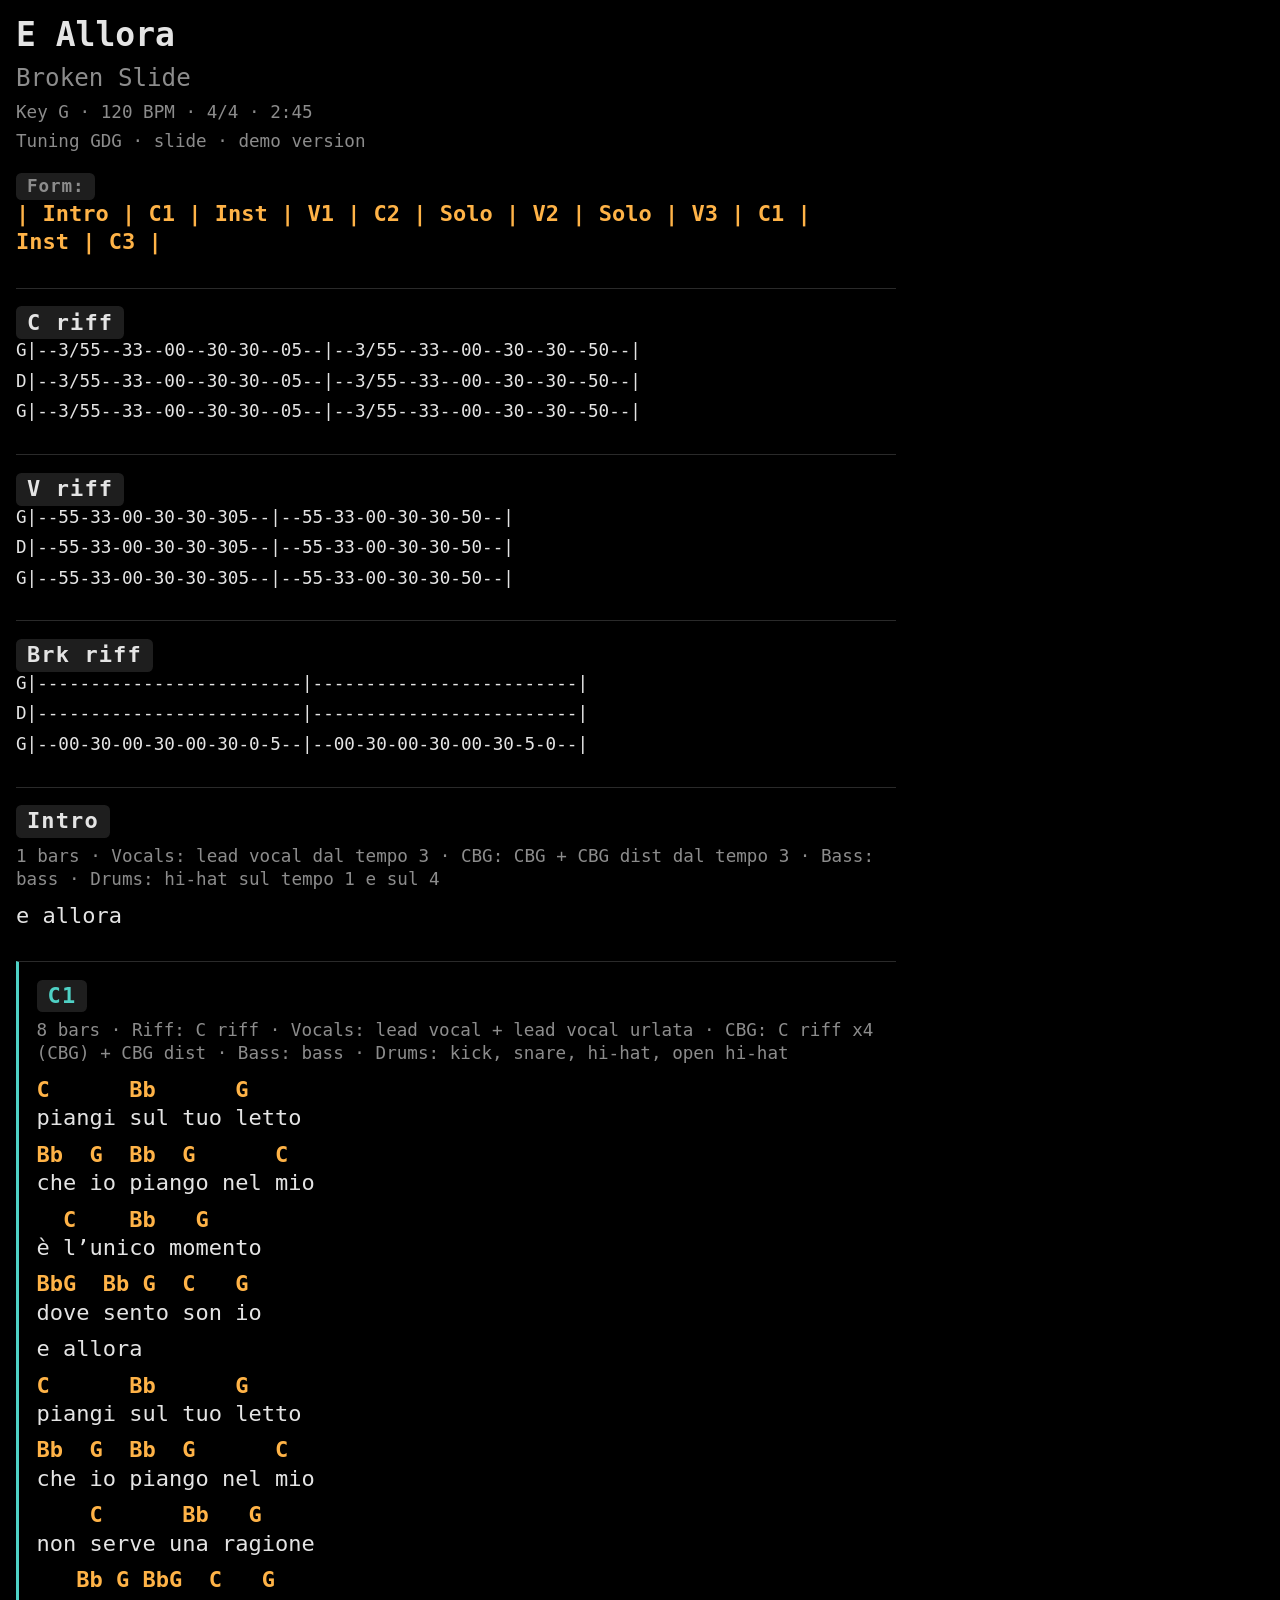
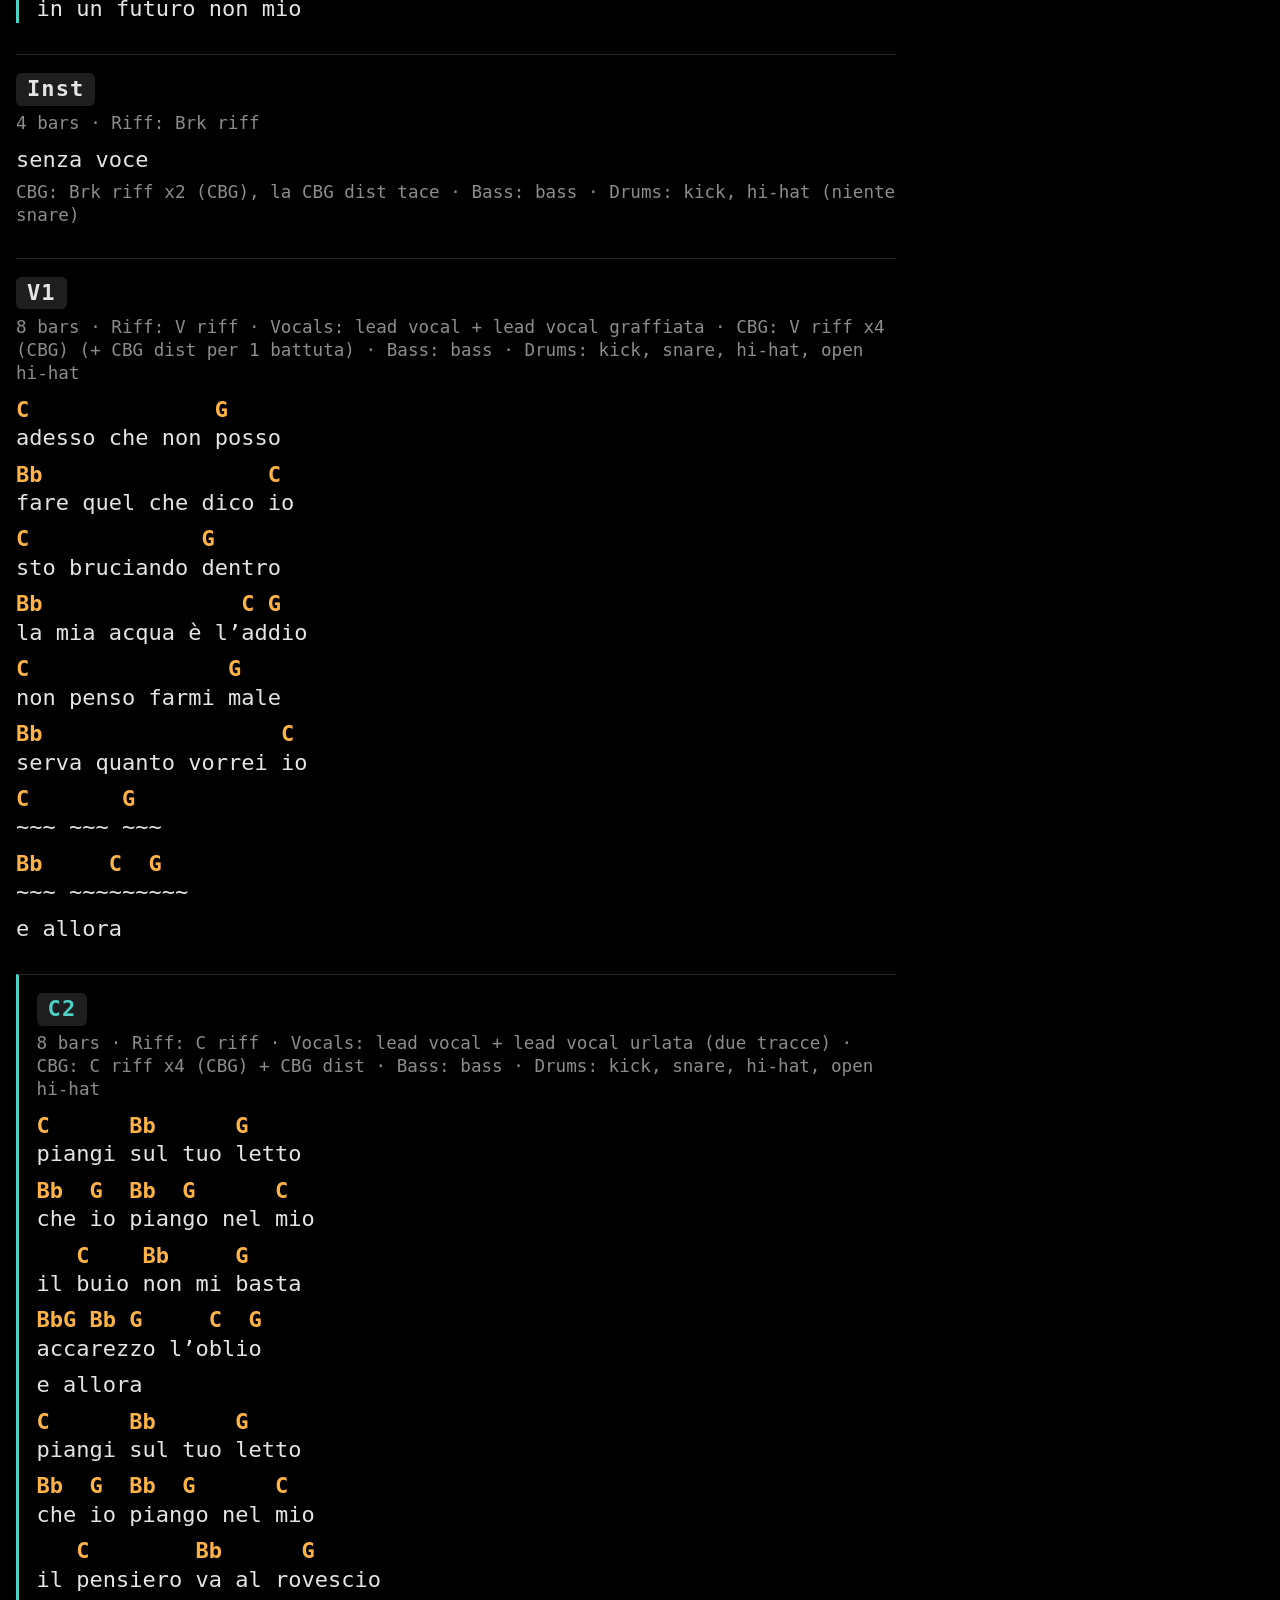
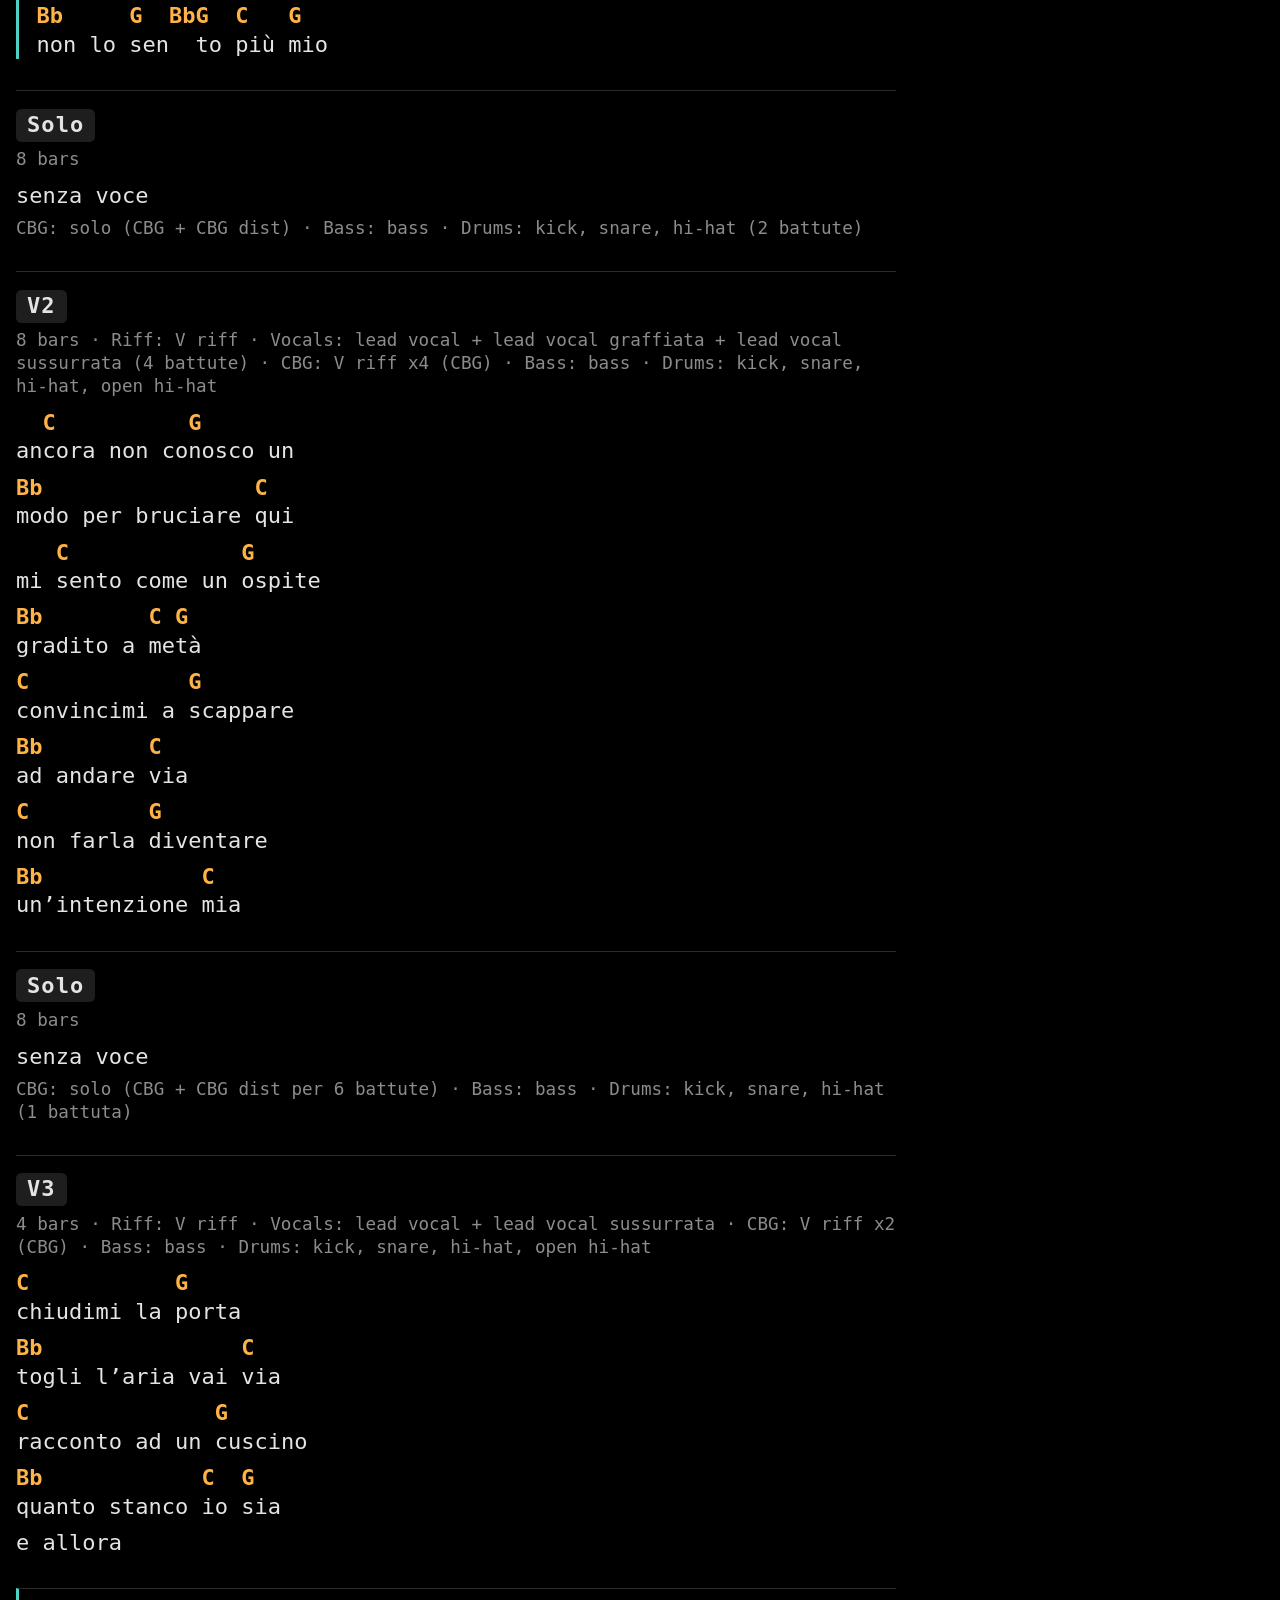
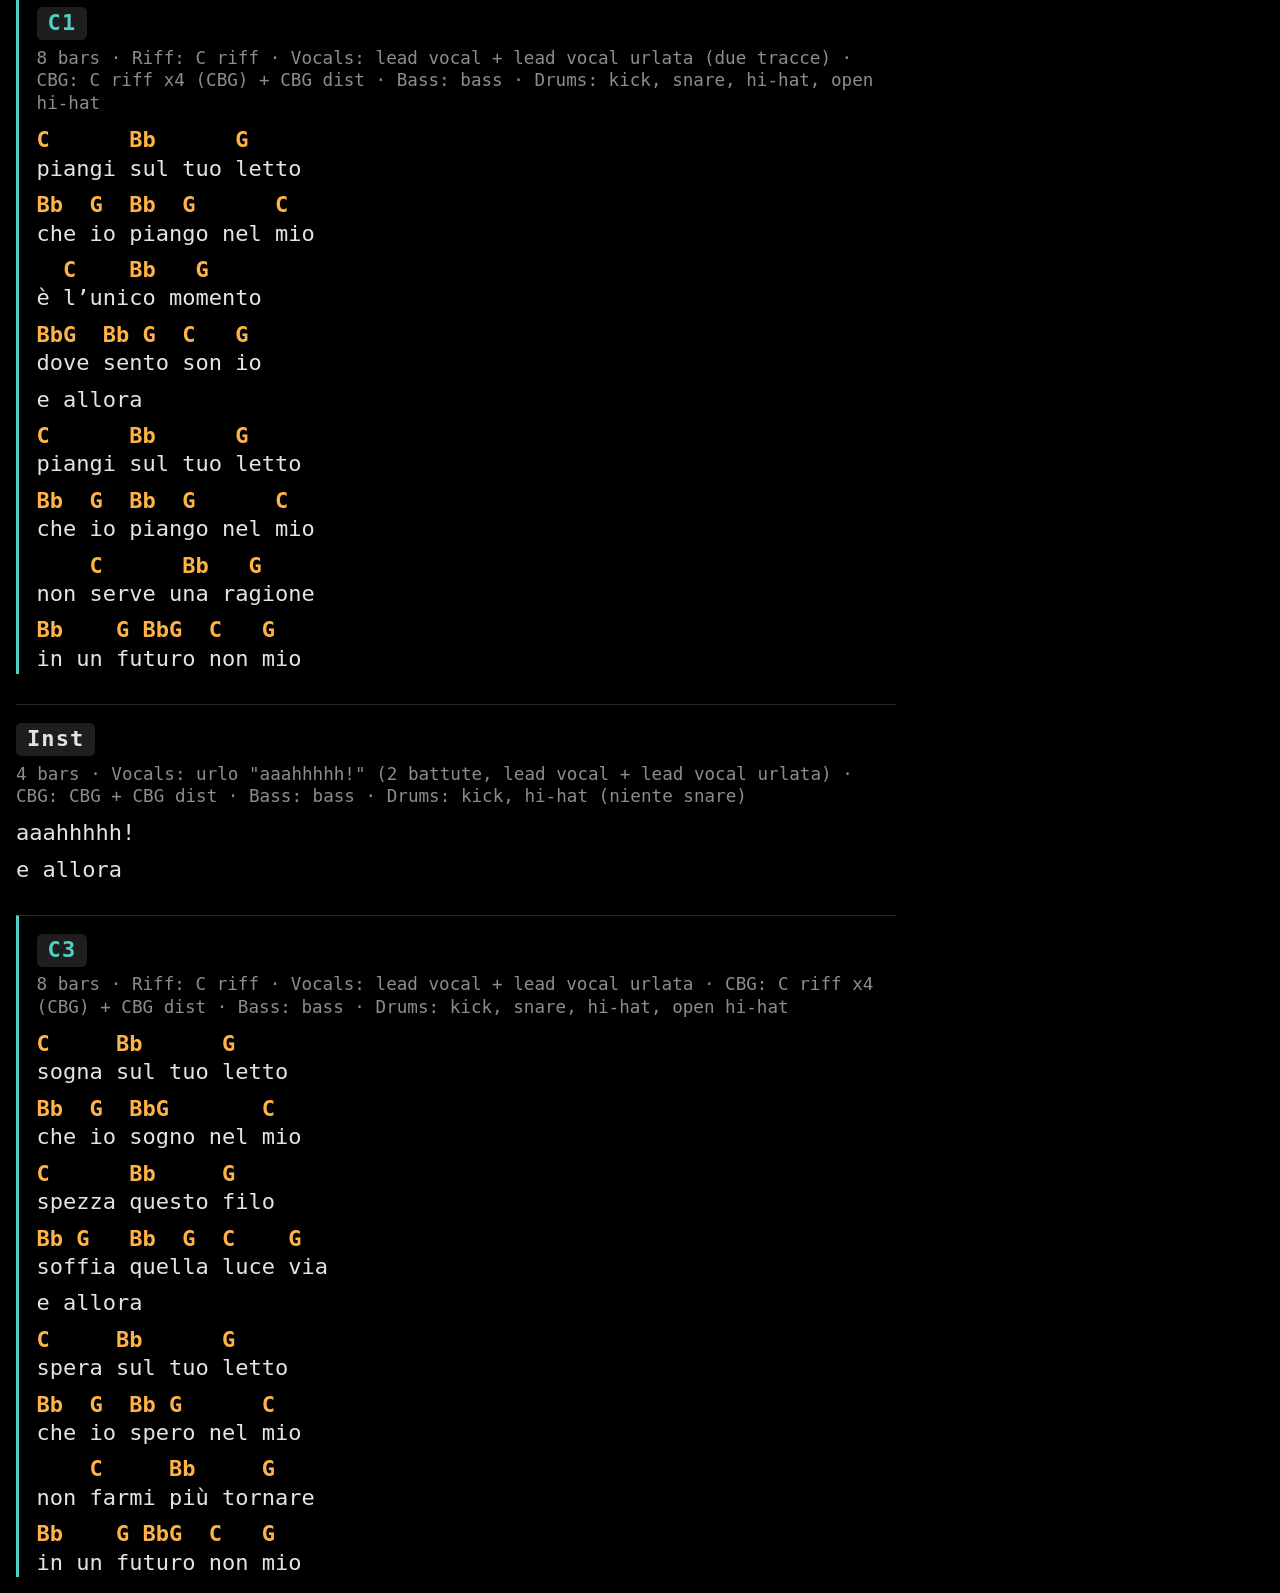
==== out/html/e-allora.demo.html @ 6a6e4376 "E Allora: versione demo Struttura, tempo, testo e arrangiamento dal progetto Reaper, testo verificat" ====
<!DOCTYPE html>
<html>
<head>
<meta charset="utf-8">
<meta name="viewport" content="width=device-width, initial-scale=1">
<link rel="stylesheet" href="chordpro.css">
<link rel="stylesheet" href="chordpro_print.css" media="print">
<style id="page-footer">@page { @bottom-left { content: "Broken Slide · E Allora"; } }</style>
</head>
<body>
<div class="song">
<div class="title">E Allora</div>
<div class="subtitle">Broken Slide</div>
<div class="comment"><span>Key G · 120 BPM · 4/4 · 2:45</span></div>
<div class="comment"><span>Tuning GDG · slide · demo version</span></div>
<div class="form">
<div class="label">Form:</div>
<table class="songline">
  <tr class="chords">
    <td></td>
  </tr>
  <tr class="lyrics">
    <td>| Intro | C1 | Inst | V1 | C2 | Solo | V2 | Solo | V3 | C1 | Inst | C3 |</td>
  </tr>
</table>
</div>
<div class="riff">
<div class="label">C riff</div>
<table class="songline">
  <tr class="chords">
    <td></td>
  </tr>
  <tr class="lyrics">
    <td>G|--3/55--33--00--30-30--05--|--3/55--33--00--30--30--50--|</td>
  </tr>
</table>
<table class="songline">
  <tr class="chords">
    <td></td>
  </tr>
  <tr class="lyrics">
    <td>D|--3/55--33--00--30-30--05--|--3/55--33--00--30--30--50--|</td>
  </tr>
</table>
<table class="songline">
  <tr class="chords">
    <td></td>
  </tr>
  <tr class="lyrics">
    <td>G|--3/55--33--00--30-30--05--|--3/55--33--00--30--30--50--|</td>
  </tr>
</table>
</div>
<div class="riff">
<div class="label">V riff</div>
<table class="songline">
  <tr class="chords">
    <td></td>
  </tr>
  <tr class="lyrics">
    <td>G|--55-33-00-30-30-305--|--55-33-00-30-30-50--|</td>
  </tr>
</table>
<table class="songline">
  <tr class="chords">
    <td></td>
  </tr>
  <tr class="lyrics">
    <td>D|--55-33-00-30-30-305--|--55-33-00-30-30-50--|</td>
  </tr>
</table>
<table class="songline">
  <tr class="chords">
    <td></td>
  </tr>
  <tr class="lyrics">
    <td>G|--55-33-00-30-30-305--|--55-33-00-30-30-50--|</td>
  </tr>
</table>
</div>
<div class="riff">
<div class="label">Brk riff</div>
<table class="songline">
  <tr class="chords">
    <td></td>
  </tr>
  <tr class="lyrics">
    <td>G|-------------------------|-------------------------|</td>
  </tr>
</table>
<table class="songline">
  <tr class="chords">
    <td></td>
  </tr>
  <tr class="lyrics">
    <td>D|-------------------------|-------------------------|</td>
  </tr>
</table>
<table class="songline">
  <tr class="chords">
    <td></td>
  </tr>
  <tr class="lyrics">
    <td>G|--00-30-00-30-00-30-0-5--|--00-30-00-30-00-30-5-0--|</td>
  </tr>
</table>
</div>
<div class="verse">
<div class="label">Intro</div>
<div class="comment_italic"><span>1 bars · Vocals: lead vocal dal tempo 3 · CBG: CBG + CBG dist dal tempo 3 · Bass: bass · Drums: hi-hat sul tempo 1 e sul 4</span></div>
<table class="songline">
  <tr class="chords">
    <td></td>
  </tr>
  <tr class="lyrics">
    <td>e allora</td>
  </tr>
</table>
</div>
<div class="chorus">
<div class="label">C1</div>
<div class="comment_italic"><span>8 bars · Riff: C riff · Vocals: lead vocal + lead vocal urlata · CBG: C riff x4 (CBG) + CBG dist · Bass: bass · Drums: kick, snare, hi-hat, open hi-hat</span></div>
<table class="songline">
  <tr class="chords">
    <td>C</td><td>Bb</td><td>G</td>
  </tr>
  <tr class="lyrics">
    <td>piangi </td><td>sul tuo </td><td>letto</td>
  </tr>
</table>
<table class="songline">
  <tr class="chords">
    <td>Bb</td><td>G</td><td>Bb</td><td>G</td><td>C</td>
  </tr>
  <tr class="lyrics">
    <td>che </td><td>io </td><td>pian</td><td>go nel </td><td>mio</td>
  </tr>
</table>
<table class="songline">
  <tr class="chords">
    <td></td><td>C</td><td>Bb</td><td>G</td>
  </tr>
  <tr class="lyrics">
    <td>è </td><td>l’uni</td><td>co mo</td><td>mento</td>
  </tr>
</table>
<table class="songline">
  <tr class="chords">
    <td>Bb</td><td>G</td><td>Bb</td><td>G</td><td>C</td><td>G</td>
  </tr>
  <tr class="lyrics">
    <td>do</td><td>ve </td><td>sen</td><td>to </td><td>son </td><td>io</td>
  </tr>
</table>
<table class="songline">
  <tr class="chords">
    <td></td>
  </tr>
  <tr class="lyrics">
    <td>e allora</td>
  </tr>
</table>
<table class="songline">
  <tr class="chords">
    <td>C</td><td>Bb</td><td>G</td>
  </tr>
  <tr class="lyrics">
    <td>piangi </td><td>sul tuo </td><td>letto</td>
  </tr>
</table>
<table class="songline">
  <tr class="chords">
    <td>Bb</td><td>G</td><td>Bb</td><td>G</td><td>C</td>
  </tr>
  <tr class="lyrics">
    <td>che </td><td>io </td><td>pian</td><td>go nel </td><td>mio</td>
  </tr>
</table>
<table class="songline">
  <tr class="chords">
    <td></td><td>C</td><td>Bb</td><td>G</td>
  </tr>
  <tr class="lyrics">
    <td>non </td><td>serve u</td><td>na ra</td><td>gione</td>
  </tr>
</table>
<table class="songline">
  <tr class="chords">
    <td></td><td>Bb</td><td>G</td><td>Bb</td><td>G</td><td>C</td><td>G</td>
  </tr>
  <tr class="lyrics">
    <td>in </td><td>un </td><td>fu</td><td>tu</td><td>ro </td><td>non </td><td>mio</td>
  </tr>
</table>
</div>
<div class="verse">
<div class="label">Inst</div>
<div class="comment_italic"><span>4 bars · Riff: Brk riff</span></div>
<div class="comment"><span>senza voce</span></div>
<div class="comment_italic"><span>CBG: Brk riff x2 (CBG), la CBG dist tace · Bass: bass · Drums: kick, hi-hat (niente snare)</span></div>
</div>
<div class="verse">
<div class="label">V1</div>
<div class="comment_italic"><span>8 bars · Riff: V riff · Vocals: lead vocal + lead vocal graffiata · CBG: V riff x4 (CBG) (+ CBG dist per 1 battuta) · Bass: bass · Drums: kick, snare, hi-hat, open hi-hat</span></div>
<table class="songline">
  <tr class="chords">
    <td>C</td><td>G</td>
  </tr>
  <tr class="lyrics">
    <td>adesso che non </td><td>posso</td>
  </tr>
</table>
<table class="songline">
  <tr class="chords">
    <td>Bb</td><td>C</td>
  </tr>
  <tr class="lyrics">
    <td>fare quel che dico </td><td>io</td>
  </tr>
</table>
<table class="songline">
  <tr class="chords">
    <td>C</td><td>G</td>
  </tr>
  <tr class="lyrics">
    <td>sto bruciando </td><td>dentro</td>
  </tr>
</table>
<table class="songline">
  <tr class="chords">
    <td>Bb</td><td>C</td><td>G</td>
  </tr>
  <tr class="lyrics">
    <td>la mia acqua è l’</td><td>ad</td><td>dio</td>
  </tr>
</table>
<table class="songline">
  <tr class="chords">
    <td>C</td><td>G</td>
  </tr>
  <tr class="lyrics">
    <td>non penso farmi </td><td>male</td>
  </tr>
</table>
<table class="songline">
  <tr class="chords">
    <td>Bb</td><td>C</td>
  </tr>
  <tr class="lyrics">
    <td>serva quanto vorrei </td><td>io</td>
  </tr>
</table>
<table class="songline">
  <tr class="chords">
    <td>C</td><td>G</td>
  </tr>
  <tr class="lyrics">
    <td>~~~ ~~~ </td><td>~~~</td>
  </tr>
</table>
<table class="songline">
  <tr class="chords">
    <td>Bb</td><td>C</td><td>G</td>
  </tr>
  <tr class="lyrics">
    <td>~~~ ~~~</td><td>~~~</td><td>~~~</td>
  </tr>
</table>
<table class="songline">
  <tr class="chords">
    <td></td>
  </tr>
  <tr class="lyrics">
    <td>e allora</td>
  </tr>
</table>
</div>
<div class="chorus">
<div class="label">C2</div>
<div class="comment_italic"><span>8 bars · Riff: C riff · Vocals: lead vocal + lead vocal urlata (due tracce) · CBG: C riff x4 (CBG) + CBG dist · Bass: bass · Drums: kick, snare, hi-hat, open hi-hat</span></div>
<table class="songline">
  <tr class="chords">
    <td>C</td><td>Bb</td><td>G</td>
  </tr>
  <tr class="lyrics">
    <td>piangi </td><td>sul tuo </td><td>letto</td>
  </tr>
</table>
<table class="songline">
  <tr class="chords">
    <td>Bb</td><td>G</td><td>Bb</td><td>G</td><td>C</td>
  </tr>
  <tr class="lyrics">
    <td>che </td><td>io </td><td>pian</td><td>go nel </td><td>mio</td>
  </tr>
</table>
<table class="songline">
  <tr class="chords">
    <td></td><td>C</td><td>Bb</td><td>G</td>
  </tr>
  <tr class="lyrics">
    <td>il </td><td>buio </td><td>non mi </td><td>basta</td>
  </tr>
</table>
<table class="songline">
  <tr class="chords">
    <td>Bb</td><td>G</td><td>Bb</td><td>G</td><td>C</td><td>G</td>
  </tr>
  <tr class="lyrics">
    <td>ac</td><td>ca</td><td>rez</td><td>zo l’o</td><td>bli</td><td>o</td>
  </tr>
</table>
<table class="songline">
  <tr class="chords">
    <td></td>
  </tr>
  <tr class="lyrics">
    <td>e allora</td>
  </tr>
</table>
<table class="songline">
  <tr class="chords">
    <td>C</td><td>Bb</td><td>G</td>
  </tr>
  <tr class="lyrics">
    <td>piangi </td><td>sul tuo </td><td>letto</td>
  </tr>
</table>
<table class="songline">
  <tr class="chords">
    <td>Bb</td><td>G</td><td>Bb</td><td>G</td><td>C</td>
  </tr>
  <tr class="lyrics">
    <td>che </td><td>io </td><td>pian</td><td>go nel </td><td>mio</td>
  </tr>
</table>
<table class="songline">
  <tr class="chords">
    <td></td><td>C</td><td>Bb</td><td>G</td>
  </tr>
  <tr class="lyrics">
    <td>il </td><td>pensiero </td><td>va al ro</td><td>vescio</td>
  </tr>
</table>
<table class="songline">
  <tr class="chords">
    <td>Bb</td><td>G</td><td>Bb</td><td>G</td><td>C</td><td>G</td>
  </tr>
  <tr class="lyrics">
    <td>non lo </td><td>sen</td><td></td><td>to </td><td>più </td><td>mio</td>
  </tr>
</table>
</div>
<div class="verse">
<div class="label">Solo</div>
<div class="comment_italic"><span>8 bars</span></div>
<div class="comment"><span>senza voce</span></div>
<div class="comment_italic"><span>CBG: solo (CBG + CBG dist) · Bass: bass · Drums: kick, snare, hi-hat (2 battute)</span></div>
</div>
<div class="verse">
<div class="label">V2</div>
<div class="comment_italic"><span>8 bars · Riff: V riff · Vocals: lead vocal + lead vocal graffiata + lead vocal sussurrata (4 battute) · CBG: V riff x4 (CBG) · Bass: bass · Drums: kick, snare, hi-hat, open hi-hat</span></div>
<table class="songline">
  <tr class="chords">
    <td></td><td>C</td><td>G</td>
  </tr>
  <tr class="lyrics">
    <td>an</td><td>cora non co</td><td>nosco un</td>
  </tr>
</table>
<table class="songline">
  <tr class="chords">
    <td>Bb</td><td>C</td>
  </tr>
  <tr class="lyrics">
    <td>modo per bruciare </td><td>qui</td>
  </tr>
</table>
<table class="songline">
  <tr class="chords">
    <td></td><td>C</td><td>G</td>
  </tr>
  <tr class="lyrics">
    <td>mi </td><td>sento come un </td><td>ospite</td>
  </tr>
</table>
<table class="songline">
  <tr class="chords">
    <td>Bb</td><td>C</td><td>G</td>
  </tr>
  <tr class="lyrics">
    <td>gradito a </td><td>me</td><td>tà</td>
  </tr>
</table>
<table class="songline">
  <tr class="chords">
    <td>C</td><td>G</td>
  </tr>
  <tr class="lyrics">
    <td>convincimi a </td><td>scappare</td>
  </tr>
</table>
<table class="songline">
  <tr class="chords">
    <td>Bb</td><td>C</td>
  </tr>
  <tr class="lyrics">
    <td>ad andare </td><td>via</td>
  </tr>
</table>
<table class="songline">
  <tr class="chords">
    <td>C</td><td>G</td>
  </tr>
  <tr class="lyrics">
    <td>non farla </td><td>diventare</td>
  </tr>
</table>
<table class="songline">
  <tr class="chords">
    <td>Bb</td><td>C</td>
  </tr>
  <tr class="lyrics">
    <td>un’intenzione </td><td>mia</td>
  </tr>
</table>
</div>
<div class="verse">
<div class="label">Solo</div>
<div class="comment_italic"><span>8 bars</span></div>
<div class="comment"><span>senza voce</span></div>
<div class="comment_italic"><span>CBG: solo (CBG + CBG dist per 6 battute) · Bass: bass · Drums: kick, snare, hi-hat (1 battuta)</span></div>
</div>
<div class="verse">
<div class="label">V3</div>
<div class="comment_italic"><span>4 bars · Riff: V riff · Vocals: lead vocal + lead vocal sussurrata · CBG: V riff x2 (CBG) · Bass: bass · Drums: kick, snare, hi-hat, open hi-hat</span></div>
<table class="songline">
  <tr class="chords">
    <td>C</td><td>G</td>
  </tr>
  <tr class="lyrics">
    <td>chiudimi la </td><td>porta</td>
  </tr>
</table>
<table class="songline">
  <tr class="chords">
    <td>Bb</td><td>C</td>
  </tr>
  <tr class="lyrics">
    <td>togli l’aria vai </td><td>via</td>
  </tr>
</table>
<table class="songline">
  <tr class="chords">
    <td>C</td><td>G</td>
  </tr>
  <tr class="lyrics">
    <td>racconto ad un </td><td>cuscino</td>
  </tr>
</table>
<table class="songline">
  <tr class="chords">
    <td>Bb</td><td>C</td><td>G</td>
  </tr>
  <tr class="lyrics">
    <td>quanto stanco </td><td>io </td><td>sia</td>
  </tr>
</table>
<table class="songline">
  <tr class="chords">
    <td></td>
  </tr>
  <tr class="lyrics">
    <td>e allora</td>
  </tr>
</table>
</div>
<div class="chorus">
<div class="label">C1</div>
<div class="comment_italic"><span>8 bars · Riff: C riff · Vocals: lead vocal + lead vocal urlata (due tracce) · CBG: C riff x4 (CBG) + CBG dist · Bass: bass · Drums: kick, snare, hi-hat, open hi-hat</span></div>
<table class="songline">
  <tr class="chords">
    <td>C</td><td>Bb</td><td>G</td>
  </tr>
  <tr class="lyrics">
    <td>piangi </td><td>sul tuo </td><td>letto</td>
  </tr>
</table>
<table class="songline">
  <tr class="chords">
    <td>Bb</td><td>G</td><td>Bb</td><td>G</td><td>C</td>
  </tr>
  <tr class="lyrics">
    <td>che </td><td>io </td><td>pian</td><td>go nel </td><td>mio</td>
  </tr>
</table>
<table class="songline">
  <tr class="chords">
    <td></td><td>C</td><td>Bb</td><td>G</td>
  </tr>
  <tr class="lyrics">
    <td>è </td><td>l’uni</td><td>co mo</td><td>mento</td>
  </tr>
</table>
<table class="songline">
  <tr class="chords">
    <td>Bb</td><td>G</td><td>Bb</td><td>G</td><td>C</td><td>G</td>
  </tr>
  <tr class="lyrics">
    <td>do</td><td>ve </td><td>sen</td><td>to </td><td>son </td><td>io</td>
  </tr>
</table>
<table class="songline">
  <tr class="chords">
    <td></td>
  </tr>
  <tr class="lyrics">
    <td>e allora</td>
  </tr>
</table>
<table class="songline">
  <tr class="chords">
    <td>C</td><td>Bb</td><td>G</td>
  </tr>
  <tr class="lyrics">
    <td>piangi </td><td>sul tuo </td><td>letto</td>
  </tr>
</table>
<table class="songline">
  <tr class="chords">
    <td>Bb</td><td>G</td><td>Bb</td><td>G</td><td>C</td>
  </tr>
  <tr class="lyrics">
    <td>che </td><td>io </td><td>pian</td><td>go nel </td><td>mio</td>
  </tr>
</table>
<table class="songline">
  <tr class="chords">
    <td></td><td>C</td><td>Bb</td><td>G</td>
  </tr>
  <tr class="lyrics">
    <td>non </td><td>serve u</td><td>na ra</td><td>gione</td>
  </tr>
</table>
<table class="songline">
  <tr class="chords">
    <td>Bb</td><td>G</td><td>Bb</td><td>G</td><td>C</td><td>G</td>
  </tr>
  <tr class="lyrics">
    <td>in un </td><td>fu</td><td>tu</td><td>ro </td><td>non </td><td>mio</td>
  </tr>
</table>
</div>
<div class="verse">
<div class="label">Inst</div>
<div class="comment_italic"><span>4 bars · Vocals: urlo "aaahhhhh!" (2 battute, lead vocal + lead vocal urlata) · CBG: CBG + CBG dist · Bass: bass · Drums: kick, hi-hat (niente snare)</span></div>
<table class="songline">
  <tr class="chords">
    <td></td>
  </tr>
  <tr class="lyrics">
    <td>aaahhhhh!</td>
  </tr>
</table>
<table class="songline">
  <tr class="chords">
    <td></td>
  </tr>
  <tr class="lyrics">
    <td>e allora</td>
  </tr>
</table>
</div>
<div class="chorus">
<div class="label">C3</div>
<div class="comment_italic"><span>8 bars · Riff: C riff · Vocals: lead vocal + lead vocal urlata · CBG: C riff x4 (CBG) + CBG dist · Bass: bass · Drums: kick, snare, hi-hat, open hi-hat</span></div>
<table class="songline">
  <tr class="chords">
    <td>C</td><td>Bb</td><td>G</td>
  </tr>
  <tr class="lyrics">
    <td>sogna </td><td>sul tuo </td><td>letto</td>
  </tr>
</table>
<table class="songline">
  <tr class="chords">
    <td>Bb</td><td>G</td><td>Bb</td><td>G</td><td>C</td>
  </tr>
  <tr class="lyrics">
    <td>che </td><td>io </td><td>so</td><td>gno nel </td><td>mio</td>
  </tr>
</table>
<table class="songline">
  <tr class="chords">
    <td>C</td><td>Bb</td><td>G</td>
  </tr>
  <tr class="lyrics">
    <td>spezza </td><td>questo </td><td>filo</td>
  </tr>
</table>
<table class="songline">
  <tr class="chords">
    <td>Bb</td><td>G</td><td>Bb</td><td>G</td><td>C</td><td>G</td>
  </tr>
  <tr class="lyrics">
    <td>sof</td><td>fia </td><td>quel</td><td>la </td><td>luce </td><td>via</td>
  </tr>
</table>
<table class="songline">
  <tr class="chords">
    <td></td>
  </tr>
  <tr class="lyrics">
    <td>e allora</td>
  </tr>
</table>
<table class="songline">
  <tr class="chords">
    <td>C</td><td>Bb</td><td>G</td>
  </tr>
  <tr class="lyrics">
    <td>spera </td><td>sul tuo </td><td>letto</td>
  </tr>
</table>
<table class="songline">
  <tr class="chords">
    <td>Bb</td><td>G</td><td>Bb</td><td>G</td><td>C</td>
  </tr>
  <tr class="lyrics">
    <td>che </td><td>io </td><td>spe</td><td>ro nel </td><td>mio</td>
  </tr>
</table>
<table class="songline">
  <tr class="chords">
    <td></td><td>C</td><td>Bb</td><td>G</td>
  </tr>
  <tr class="lyrics">
    <td>non </td><td>farmi </td><td>più tor</td><td>nare</td>
  </tr>
</table>
<table class="songline">
  <tr class="chords">
    <td>Bb</td><td>G</td><td>Bb</td><td>G</td><td>C</td><td>G</td>
  </tr>
  <tr class="lyrics">
    <td>in un </td><td>fu</td><td>tu</td><td>ro </td><td>non </td><td>mio</td>
  </tr>
</table>
</div>
</div>
</body>
</html>
---- out/html/chordpro.css ----
/* Punto di partenza: chordpro.css di ChordPro 6.101.0 (lib/ChordPro/res/styles/,
   licenza Artistic 2.0). Lo copia tools/render.py accanto alla pagina HTML.
   Stile BrokenSlide: scuro per il palco, monospace, pensato per telefono e tablet. */

:root {
    color-scheme: dark;
    --bg: #000;
    --text: #e4e4e4;        /* non bianco puro: abbaglia meno al buio */
    --muted: #8c8c8c;       /* note di arrangiamento, metadati */
    --chord: #ffb347;       /* accordi: ambra, ben distinti dal testo */
    --accent: #4fd1c5;      /* struttura: chorus, bridge */
    --cue: #ff6b6b;         /* cue: cose da non perdere */
    --badge-bg: #1e1e1e;
    --rule: #2a2a2a;
    --mono: ui-monospace, "DejaVu Sans Mono", "Liberation Mono", Menlo, Consolas, monospace;
}

html {
    font-size: 18px;
}
@media (min-width: 700px) {
    html {
        font-size: 22px;
    }
}

body {
    margin: 0;
    padding: 16px;
    background: var(--bg);
    color: var(--text);
    font-family: var(--mono);
    line-height: 1.3;
}
* {
    font-family: inherit;
}

div.song {
    max-width: 40rem;
    page-break-after: always;
}

/* Intestazione: titolo e metadati */
div.title {
    font-size: 1.5rem;
    font-weight: bold;
    line-height: 1.15;
    margin-bottom: 0.4rem;
}
div.subtitle {
    font-size: 1.1rem;
    color: var(--muted);
}
div.song > div.comment {
    font-size: 0.8rem;
    color: var(--muted);
}
/* Form (struttura): render.py la mette in div.form, scritta come una riga di griglia */
div.form {
    margin-top: 0.8rem;
}
div.form > div.label {
    font-size: 0.8rem;
    color: var(--muted);
}
/* Altri comment_box fuori dalle sezioni: render.py li mette in div.box */
div.box > div.comment_box {
    margin-top: 0.6rem;
    border: 1px solid var(--rule);
    font-size: 0.8rem;
    font-weight: normal;
}

/* Sezioni */
div.verse, div.chorus, div.bridge, div.chordgrid, div.chorus_recall, div.riff {
    margin-top: 1.4rem;
    padding-top: 0.8rem;
    border-top: 1px solid var(--rule);
}
div.label {
    display: inline-block;
    padding: 0.1rem 0.5rem;
    border-radius: 0.25rem;
    background: var(--badge-bg);
    font-weight: bold;
    letter-spacing: 0.05em;
}
div.chorus, div.bridge, div.chorus_recall {
    padding-left: 0.8rem;
    border-left: 3px solid var(--accent);
}
div.bridge {
    border-left-style: dashed;
}
div.chorus > div.label, div.bridge > div.label, div.chorus_recall > div.label {
    color: var(--accent);
}
/* Griglia senza etichetta: continua la sezione precedente */
div.chordgrid:not(:has(> div.label)) {
    margin-top: 0.5rem;
    padding-top: 0;
    border-top: none;
}

/* Note dentro le sezioni */
div.comment_italic {
    margin: 0.3rem 0 0.5rem;
    font-size: 0.8rem;
    color: var(--muted);
}
div.comment {
    margin: 0.3rem 0;
}
div.comment_box {
    margin: 0.5rem 0;
    padding: 0.4rem 0.6rem;
    border: 2px solid var(--cue);
    border-radius: 0.25rem;
    font-weight: bold;
}

/* Righe: accordi sopra, testo sotto */
table.songline {
    border-collapse: collapse;
}
table.songline + table.songline {
    margin-top: 0.35rem;
}
table tr td {
    margin: 0;
    padding: 0;
}
table.songline td {
    white-space: pre;
}
/* Il testo troppo lungo per lo schermo va a capo invece di uscire */
table.songline tr.lyrics td {
    white-space: pre-wrap;
}
table.songline tr.chords {
    color: var(--chord);
    font-weight: bold;
    page-break-after: avoid;
}
/* Griglie e Form: righe di testo, senza accordi sopra */
div.chordgrid tr.chords, div.form tr.chords {
    display: none;
}
div.chordgrid tr.lyrics, div.form tr.lyrics {
    color: var(--chord);
    font-weight: bold;
    /* Una riga 4x4 sono 41 caratteri: su telefono il carattere si stringe
       con lo schermo, così la riga resta intera. */
    font-size: clamp(0.7rem, 3.5vw, 1rem);
}
table.songline td.annotation {
    color: var(--cue);
}
table.songline td.indent {
    padding-left: 2em;
}

/* Riff in tablatura: righe di testo a spaziatura fissa, senza accordi sopra */
div.riff tr.chords {
    display: none;
}
div.riff tr.lyrics {
    white-space: pre;
    font-size: 0.8rem;
}
div.image {
    object-fit: cover;
}

/* Indice (out/index.html): un brano per riga, un link per versione e il suo PDF */
ul.index {
    list-style: none;
    padding: 0;
    margin-top: 1.4rem;
}
ul.index > li {
    padding: 0.8rem 0;
    border-top: 1px solid var(--rule);
}
ul.index div.song-title {
    font-weight: bold;
    margin-bottom: 0.3rem;
}
ul.index span.version {
    margin-right: 1.2rem;
}
ul.index a {
    color: var(--chord);
}
ul.index a.pdf {
    color: var(--muted);
    font-size: 0.8rem;
}
---- out/html/chordpro_print.css ----
/* Stampa e PDF: carica dopo chordpro.css (con media="print") e cambia solo
   quello che serve alla carta. tools/render.py fa il PDF stampando la pagina
   con un browser headless, quindi questo file è lo stile del PDF.
   Nato da chordpro_print.css di ChordPro 6.101.0 (licenza Artistic 2.0). */

@page {
    size: A4 portrait;
    margin: 15mm 15mm 18mm;
    /* Il testo (artista · titolo) lo aggiunge render.py nella pagina */
    @bottom-left {
        font-family: ui-monospace, "DejaVu Sans Mono", "Liberation Mono", monospace;
        font-size: 8pt;
        color: #555;
    }
    @bottom-right {
        content: "Page " counter(page) " of " counter(pages);
        font-family: ui-monospace, "DejaVu Sans Mono", "Liberation Mono", monospace;
        font-size: 8pt;
        color: #555;
    }
}

/* Colori chiari per la carta (chordpro.css è scuro, per il palco) */
:root {
    color-scheme: light;
    --bg: #fff;
    --text: #000;
    --muted: #555;
    --chord: #9a4f00;
    --accent: #00796b;
    --cue: #c62828;
    --badge-bg: #e8e8e8;
    --rule: #ccc;
}
html {
    font-size: 11pt;
}
body {
    padding: 0;
}
div.song {
    max-width: none;
}

/* Una sezione non si spezza tra due pagine, e l'etichetta resta col suo contenuto */
div.verse, div.chorus, div.bridge, div.chordgrid, div.chorus_recall, div.riff,
div.form, table.songline {
    break-inside: avoid;
}
div.label {
    break-after: avoid;
}
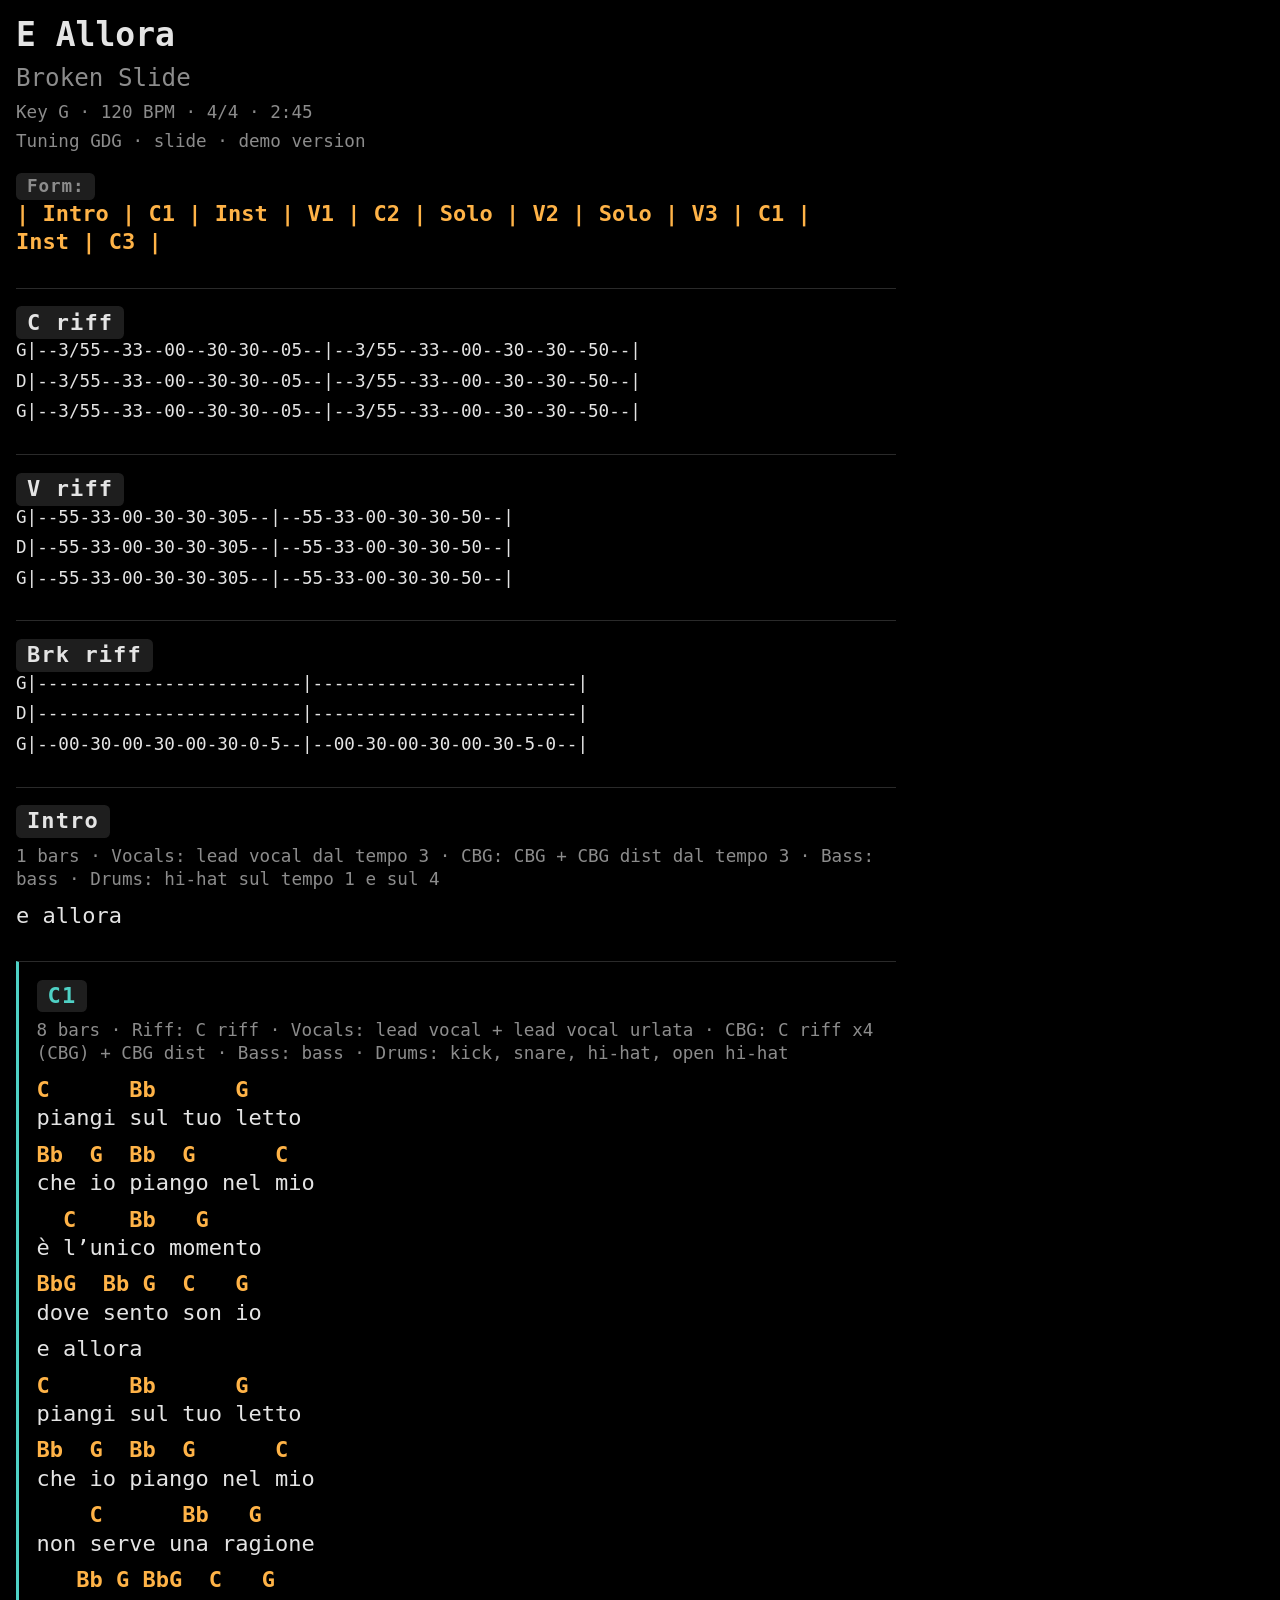
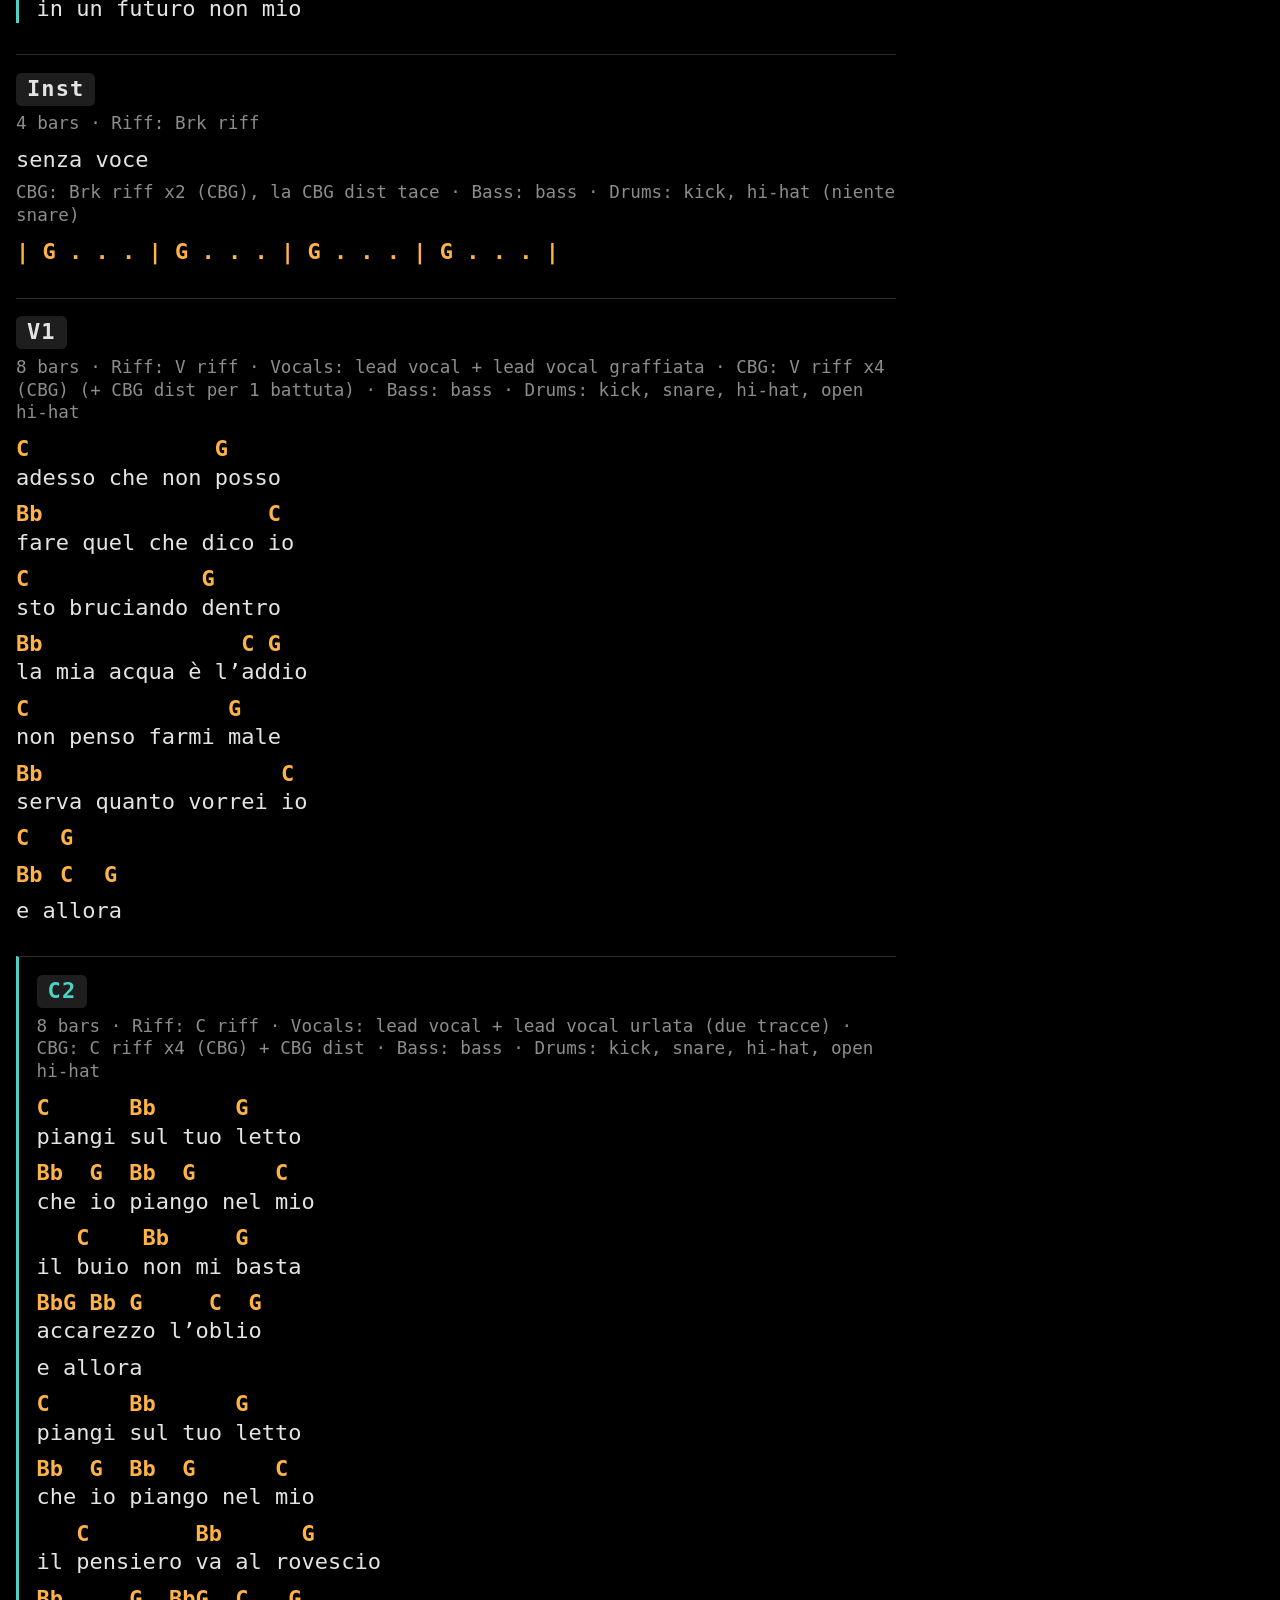
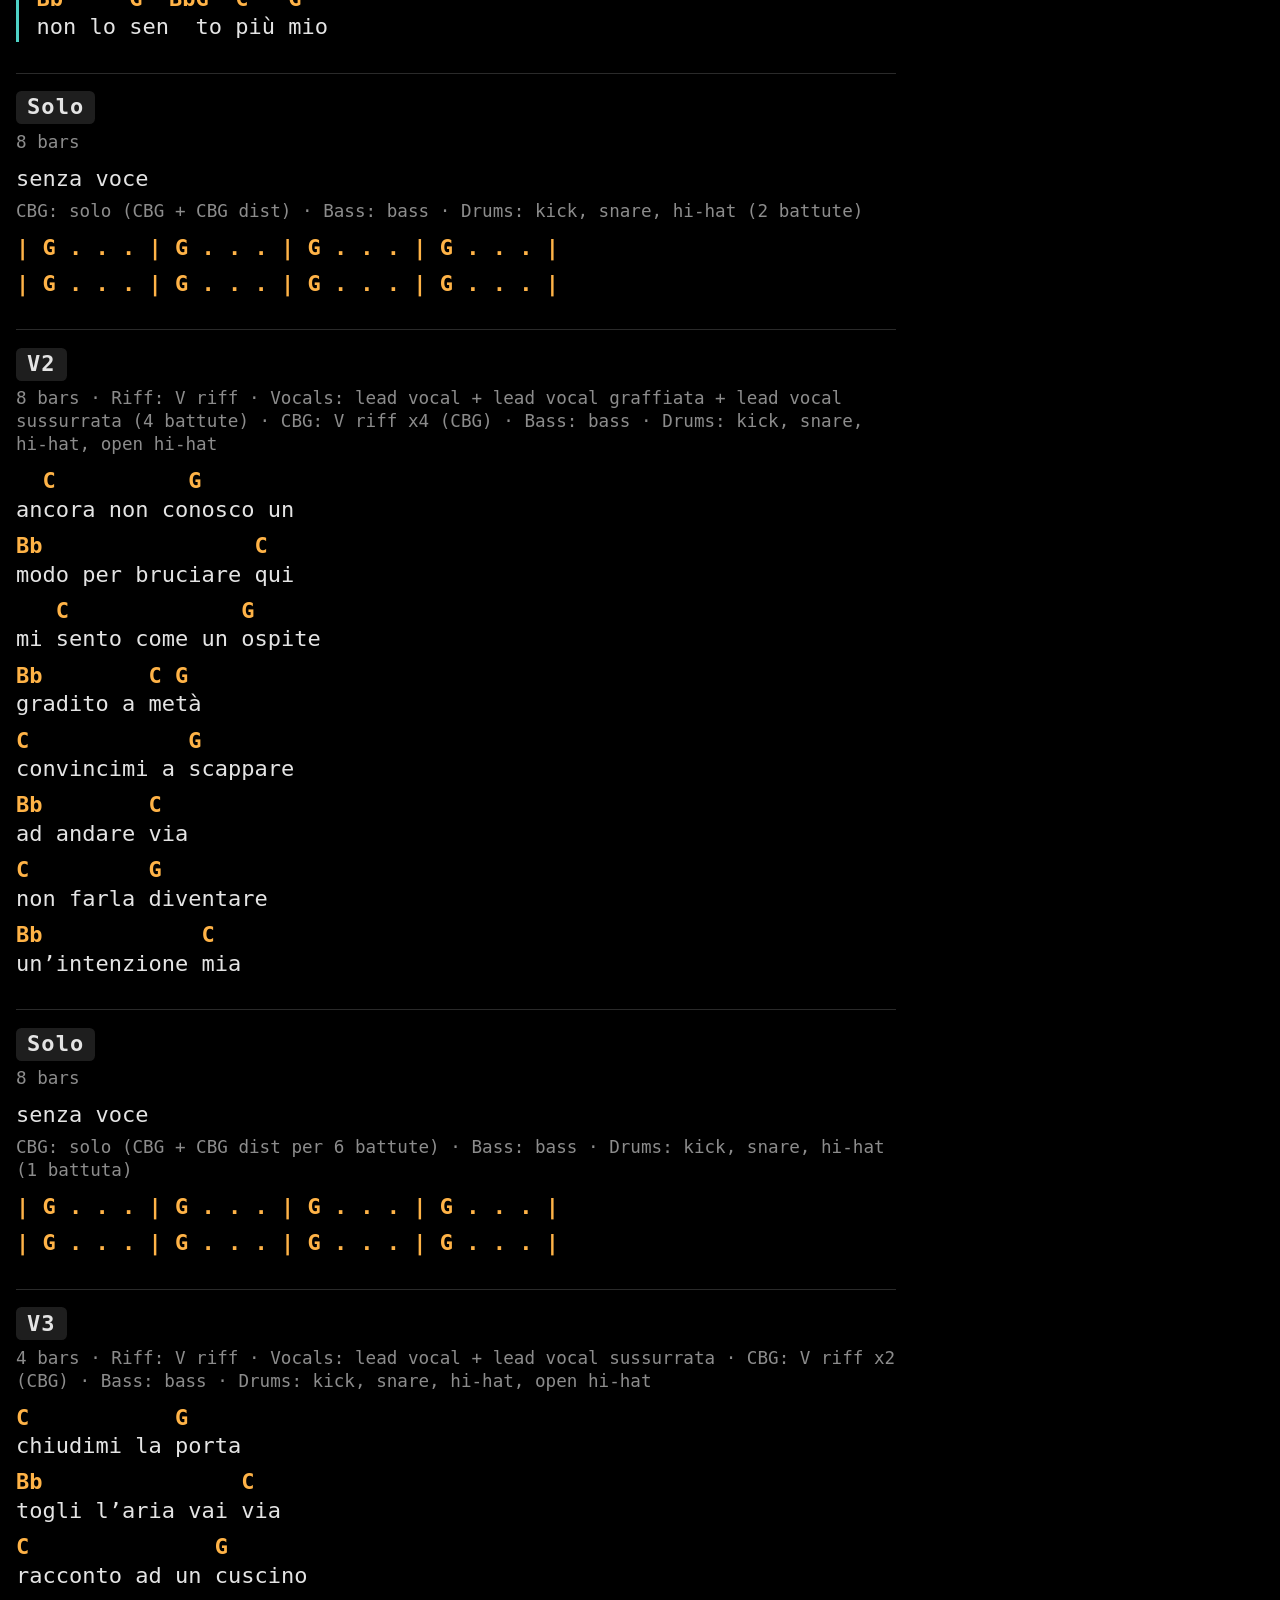
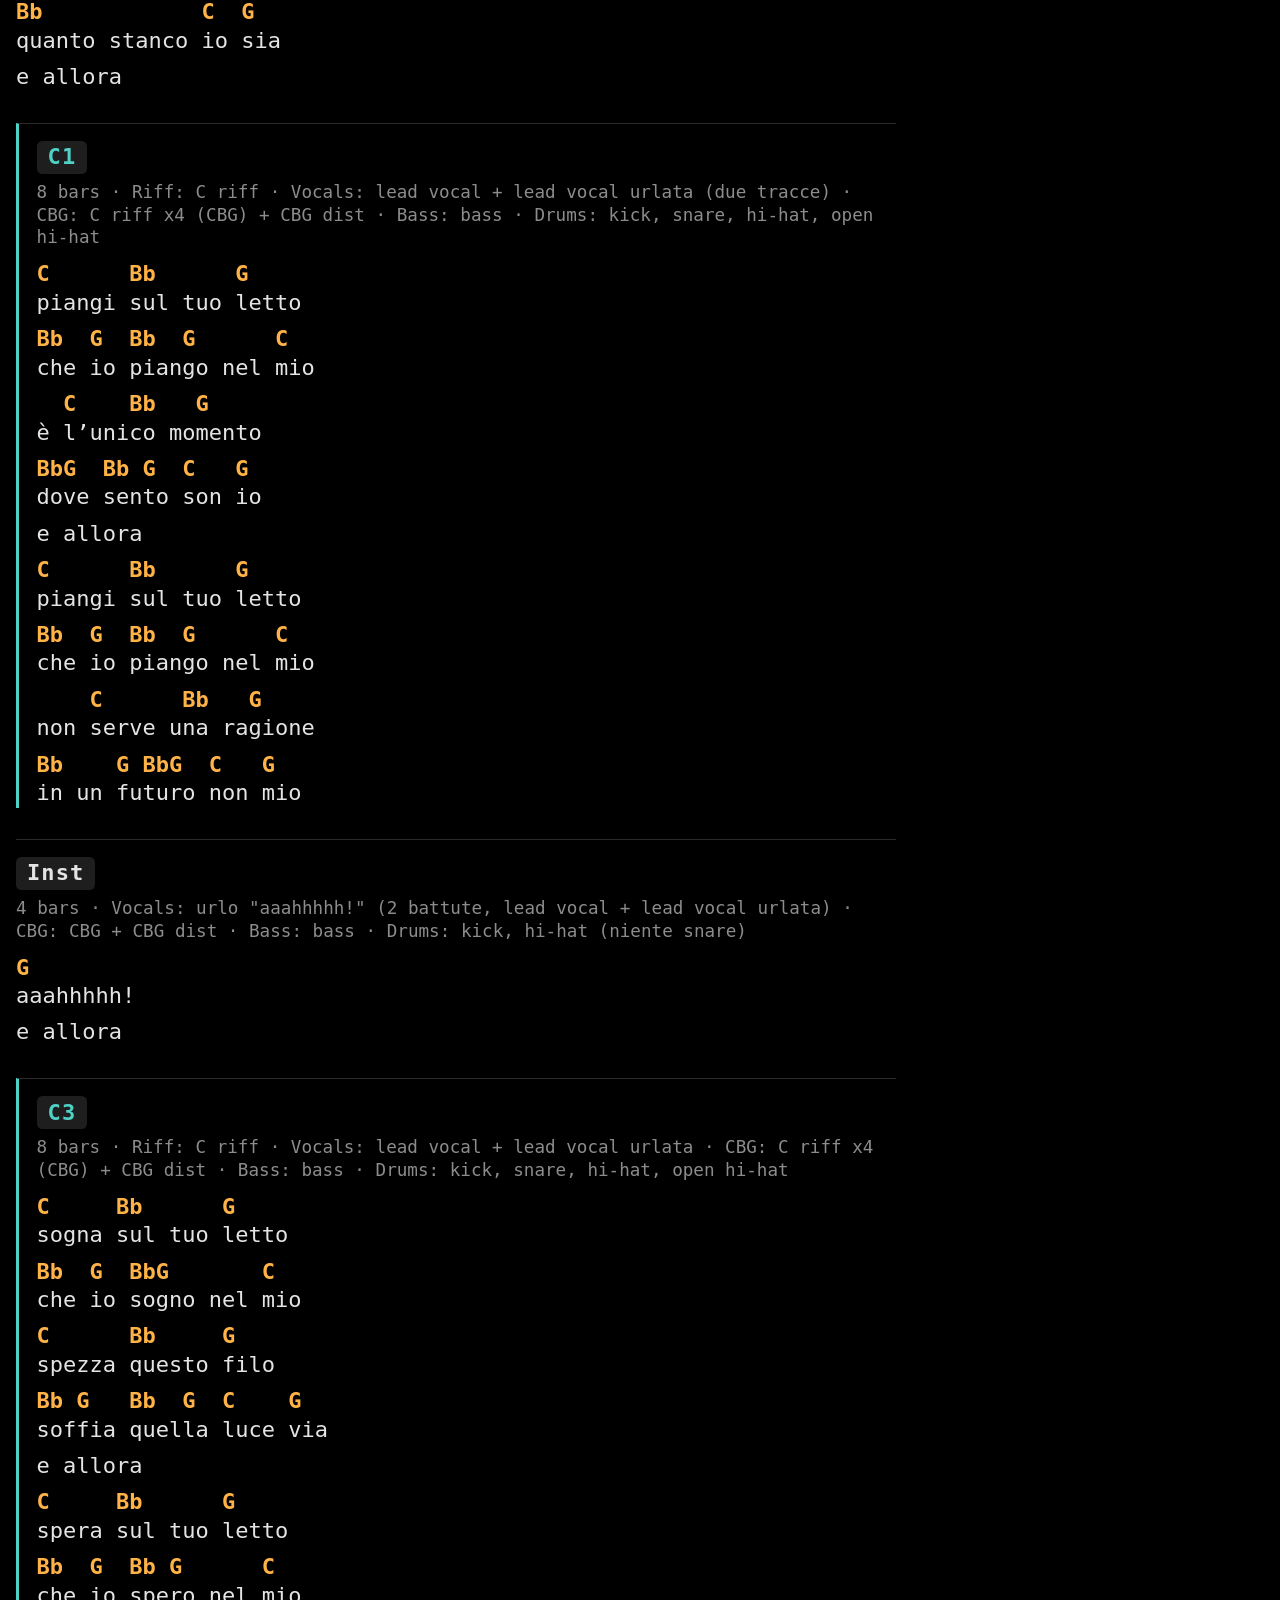
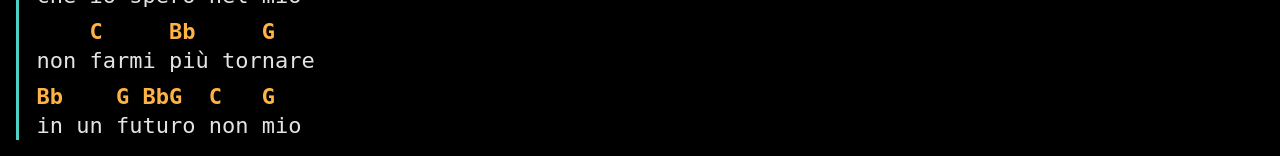
==== commit 0309bdbd: "E Allora: accordi di Inst e Solo, V1 senza voce nelle battute 7-8 Co-Authored-By: Claude Opus 5.5 <n" ====
--- a/out/html/e-allora.demo.html
+++ b/out/html/e-allora.demo.html
@@ -193,11 +193,19 @@
   </tr>
 </table>
 </div>
-<div class="verse">
+<div class="chordgrid">
 <div class="label">Inst</div>
 <div class="comment_italic"><span>4 bars · Riff: Brk riff</span></div>
 <div class="comment"><span>senza voce</span></div>
 <div class="comment_italic"><span>CBG: Brk riff x2 (CBG), la CBG dist tace · Bass: bass · Drums: kick, hi-hat (niente snare)</span></div>
+<table class="songline">
+  <tr class="chords">
+    <td></td>
+  </tr>
+  <tr class="lyrics">
+    <td>| G . . . | G . . . | G . . . | G . . . |</td>
+  </tr>
+</table>
 </div>
 <div class="verse">
 <div class="label">V1</div>
@@ -255,7 +263,7 @@
     <td>C</td><td>G</td>
   </tr>
   <tr class="lyrics">
-    <td>~~~ ~~~ </td><td>~~~</td>
+    <td class="indent"></td><td></td>
   </tr>
 </table>
 <table class="songline">
@@ -263,7 +271,7 @@
     <td>Bb</td><td>C</td><td>G</td>
   </tr>
   <tr class="lyrics">
-    <td>~~~ ~~~</td><td>~~~</td><td>~~~</td>
+    <td class="indent"></td><td class="indent"></td><td></td>
   </tr>
 </table>
 <table class="songline">
@@ -351,11 +359,27 @@
   </tr>
 </table>
 </div>
-<div class="verse">
+<div class="chordgrid">
 <div class="label">Solo</div>
 <div class="comment_italic"><span>8 bars</span></div>
 <div class="comment"><span>senza voce</span></div>
 <div class="comment_italic"><span>CBG: solo (CBG + CBG dist) · Bass: bass · Drums: kick, snare, hi-hat (2 battute)</span></div>
+<table class="songline">
+  <tr class="chords">
+    <td></td>
+  </tr>
+  <tr class="lyrics">
+    <td>| G . . . | G . . . | G . . . | G . . . |</td>
+  </tr>
+</table>
+<table class="songline">
+  <tr class="chords">
+    <td></td>
+  </tr>
+  <tr class="lyrics">
+    <td>| G . . . | G . . . | G . . . | G . . . |</td>
+  </tr>
+</table>
 </div>
 <div class="verse">
 <div class="label">V2</div>
@@ -425,11 +449,27 @@
   </tr>
 </table>
 </div>
-<div class="verse">
+<div class="chordgrid">
 <div class="label">Solo</div>
 <div class="comment_italic"><span>8 bars</span></div>
 <div class="comment"><span>senza voce</span></div>
 <div class="comment_italic"><span>CBG: solo (CBG + CBG dist per 6 battute) · Bass: bass · Drums: kick, snare, hi-hat (1 battuta)</span></div>
+<table class="songline">
+  <tr class="chords">
+    <td></td>
+  </tr>
+  <tr class="lyrics">
+    <td>| G . . . | G . . . | G . . . | G . . . |</td>
+  </tr>
+</table>
+<table class="songline">
+  <tr class="chords">
+    <td></td>
+  </tr>
+  <tr class="lyrics">
+    <td>| G . . . | G . . . | G . . . | G . . . |</td>
+  </tr>
+</table>
 </div>
 <div class="verse">
 <div class="label">V3</div>
@@ -556,7 +596,7 @@
 <div class="comment_italic"><span>4 bars · Vocals: urlo "aaahhhhh!" (2 battute, lead vocal + lead vocal urlata) · CBG: CBG + CBG dist · Bass: bass · Drums: kick, hi-hat (niente snare)</span></div>
 <table class="songline">
   <tr class="chords">
-    <td></td>
+    <td>G</td>
   </tr>
   <tr class="lyrics">
     <td>aaahhhhh!</td>
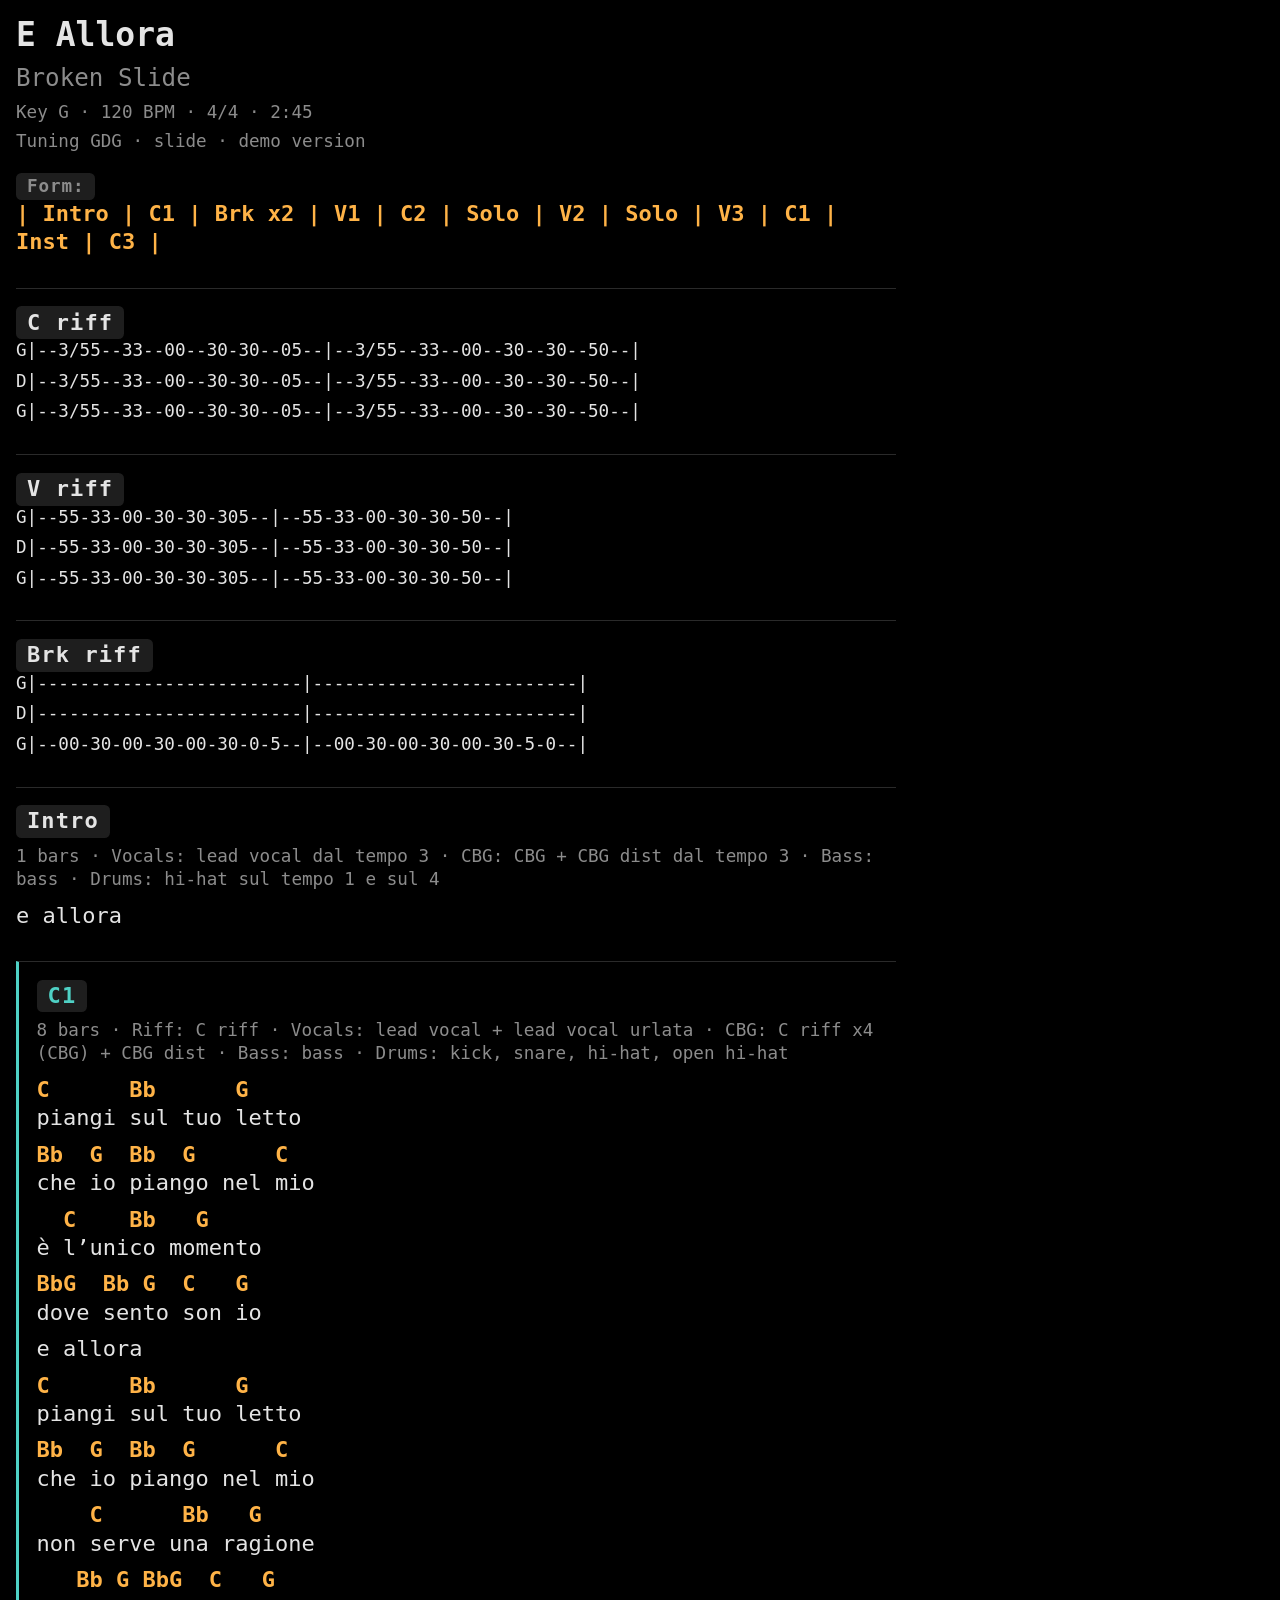
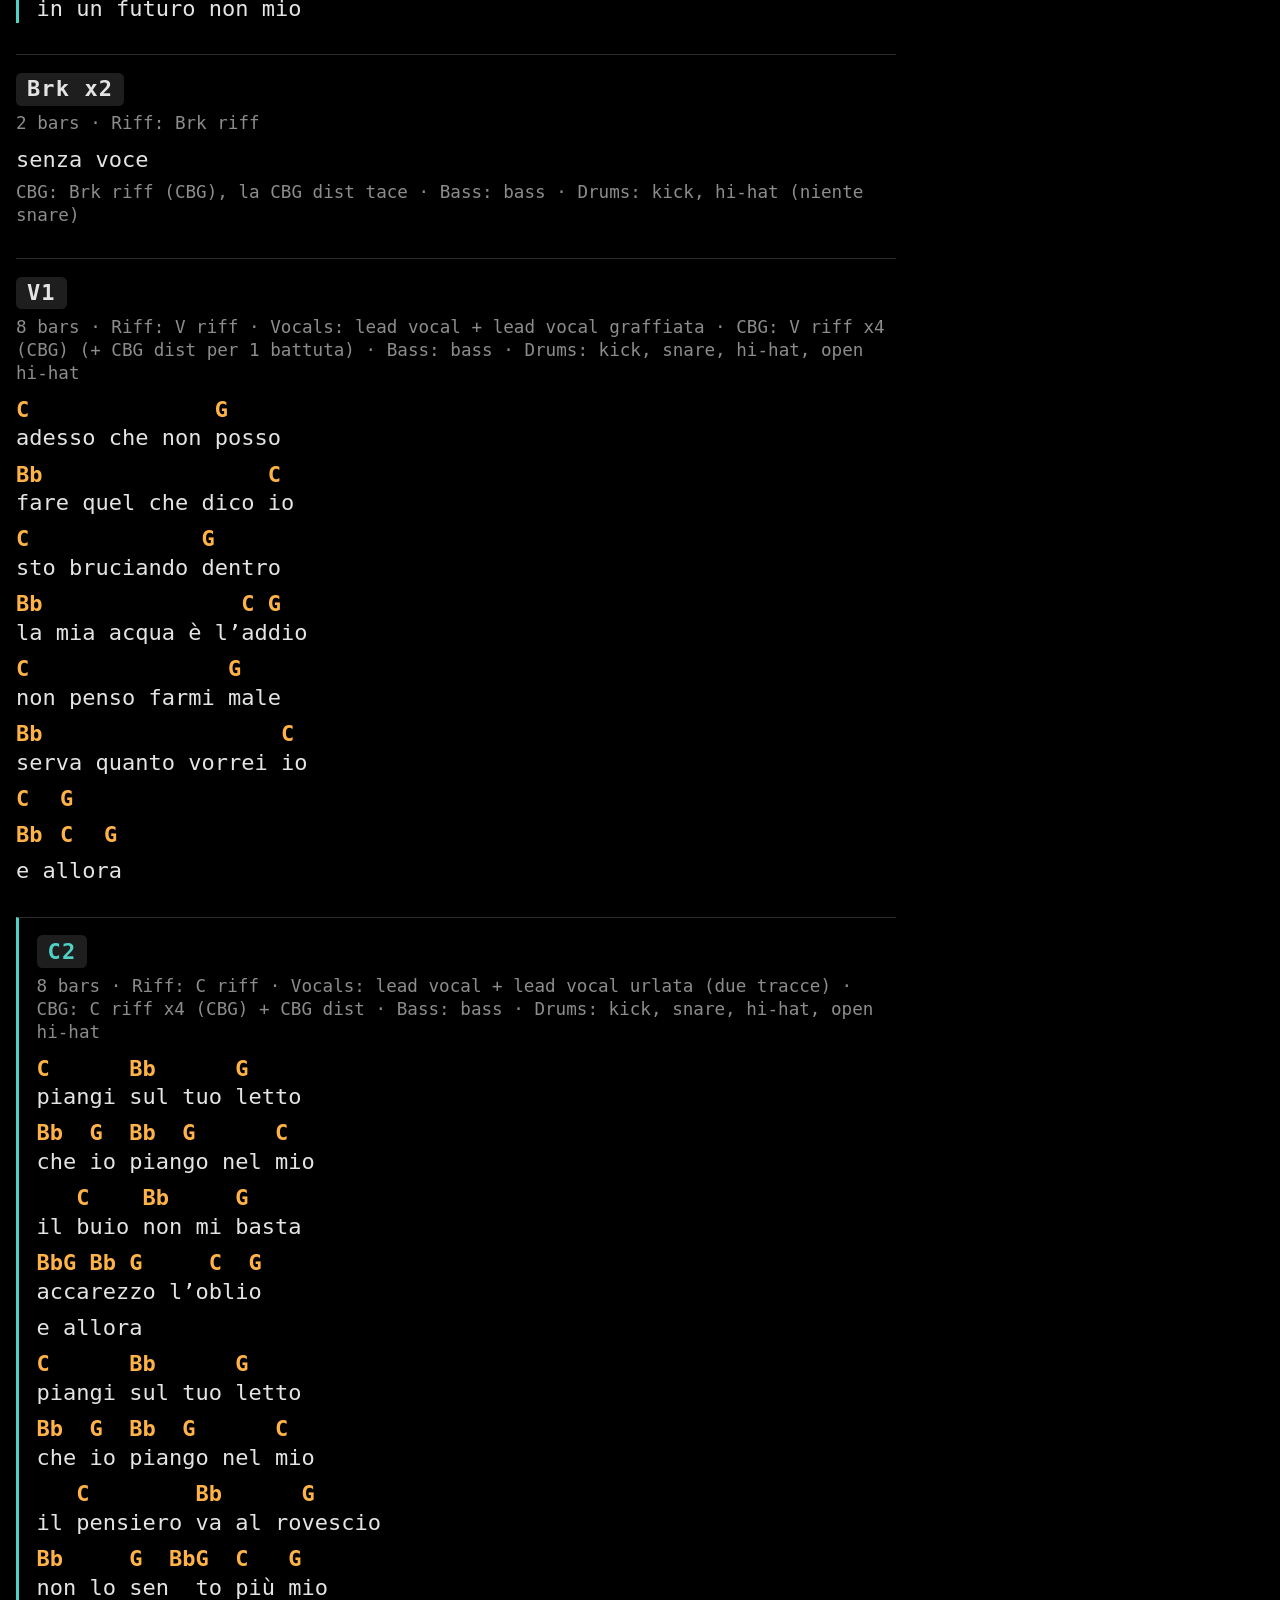
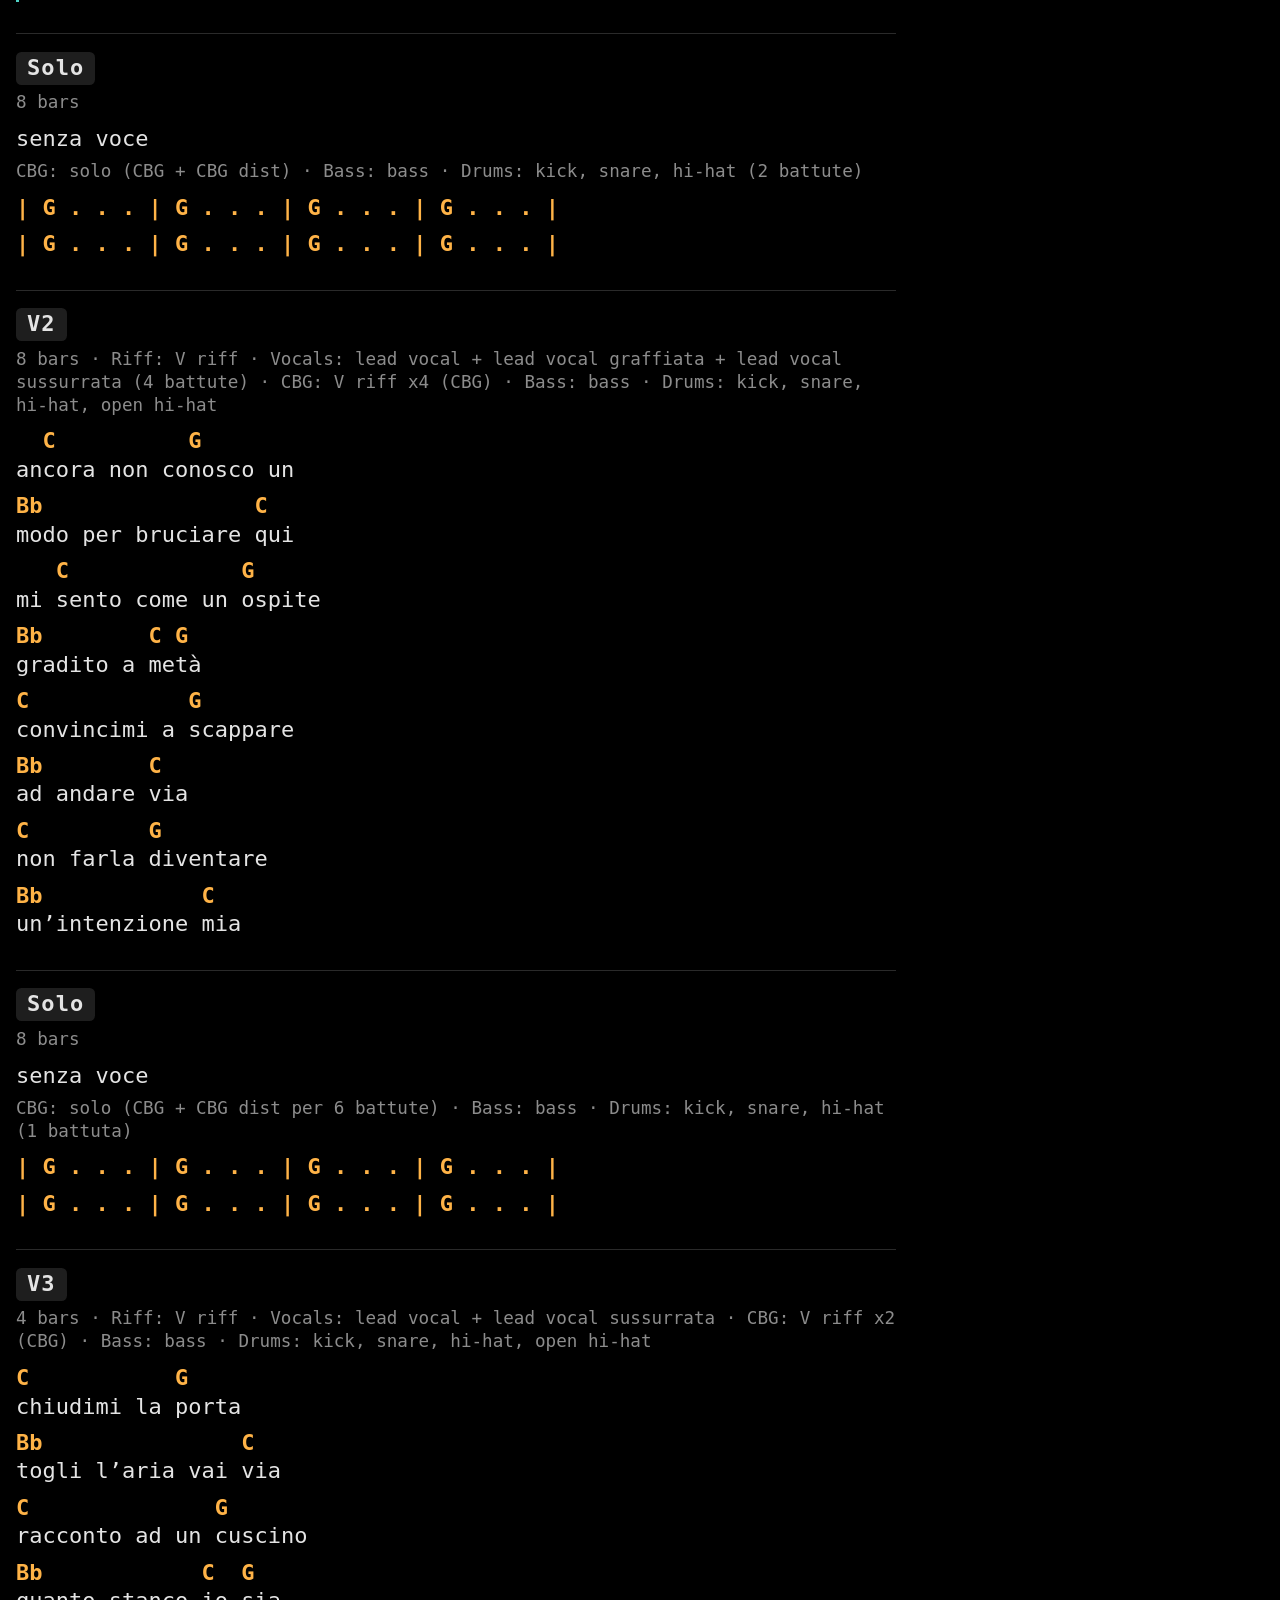
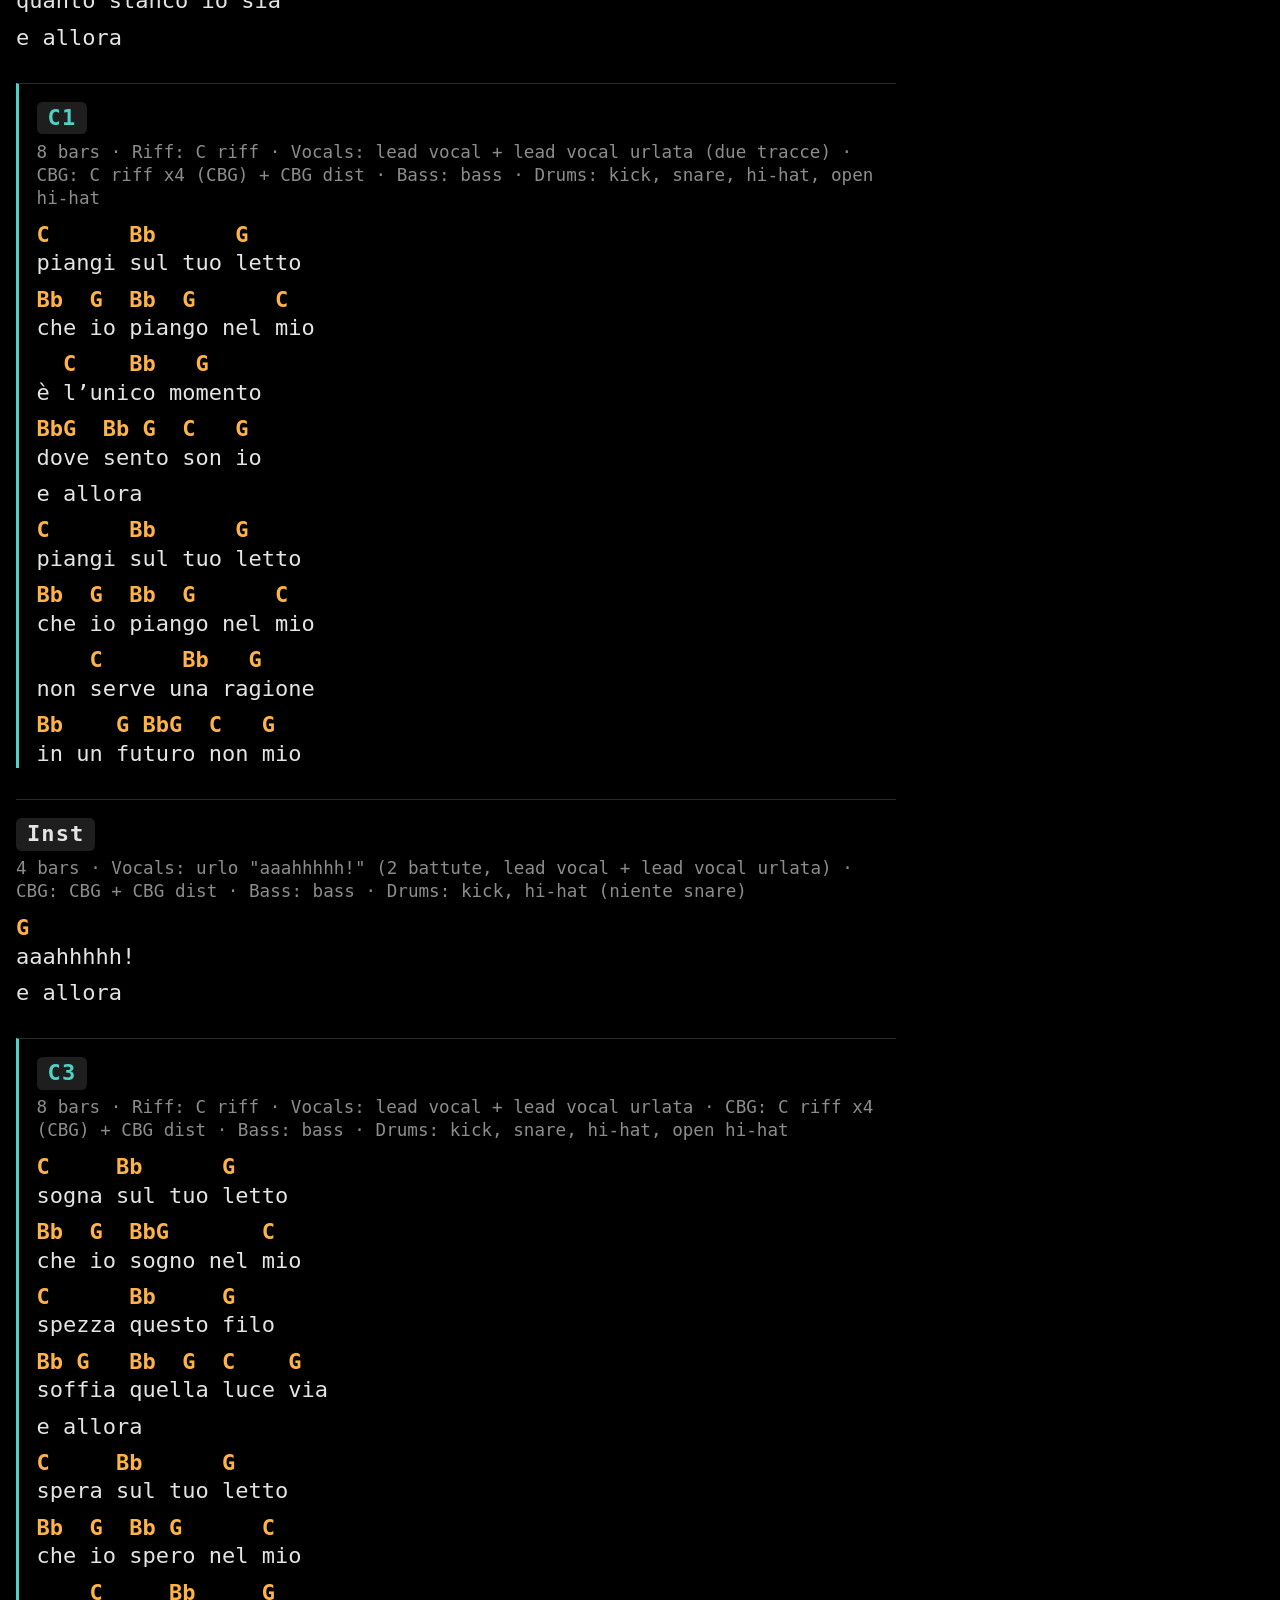
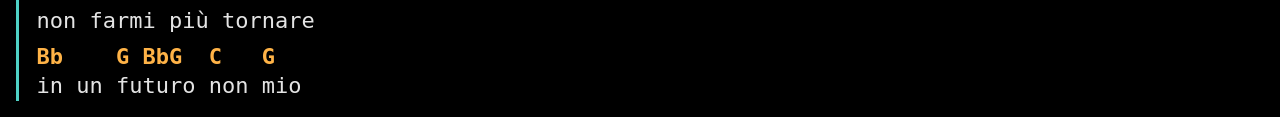
==== commit c5e3c041: "E Allora: bozza della versione live; stacco come Brk x2 Co-Authored-By: Claude Opus 5.5 <noreply@ant" ====
--- a/out/html/e-allora.demo.html
+++ b/out/html/e-allora.demo.html
@@ -20,7 +20,7 @@
     <td></td>
   </tr>
   <tr class="lyrics">
-    <td>| Intro | C1 | Inst | V1 | C2 | Solo | V2 | Solo | V3 | C1 | Inst | C3 |</td>
+    <td>| Intro | C1 | Brk x2 | V1 | C2 | Solo | V2 | Solo | V3 | C1 | Inst | C3 |</td>
   </tr>
 </table>
 </div>
@@ -193,19 +193,11 @@
   </tr>
 </table>
 </div>
-<div class="chordgrid">
-<div class="label">Inst</div>
-<div class="comment_italic"><span>4 bars · Riff: Brk riff</span></div>
+<div class="verse">
+<div class="label">Brk x2</div>
+<div class="comment_italic"><span>2 bars · Riff: Brk riff</span></div>
 <div class="comment"><span>senza voce</span></div>
-<div class="comment_italic"><span>CBG: Brk riff x2 (CBG), la CBG dist tace · Bass: bass · Drums: kick, hi-hat (niente snare)</span></div>
-<table class="songline">
-  <tr class="chords">
-    <td></td>
-  </tr>
-  <tr class="lyrics">
-    <td>| G . . . | G . . . | G . . . | G . . . |</td>
-  </tr>
-</table>
+<div class="comment_italic"><span>CBG: Brk riff (CBG), la CBG dist tace · Bass: bass · Drums: kick, hi-hat (niente snare)</span></div>
 </div>
 <div class="verse">
 <div class="label">V1</div>
